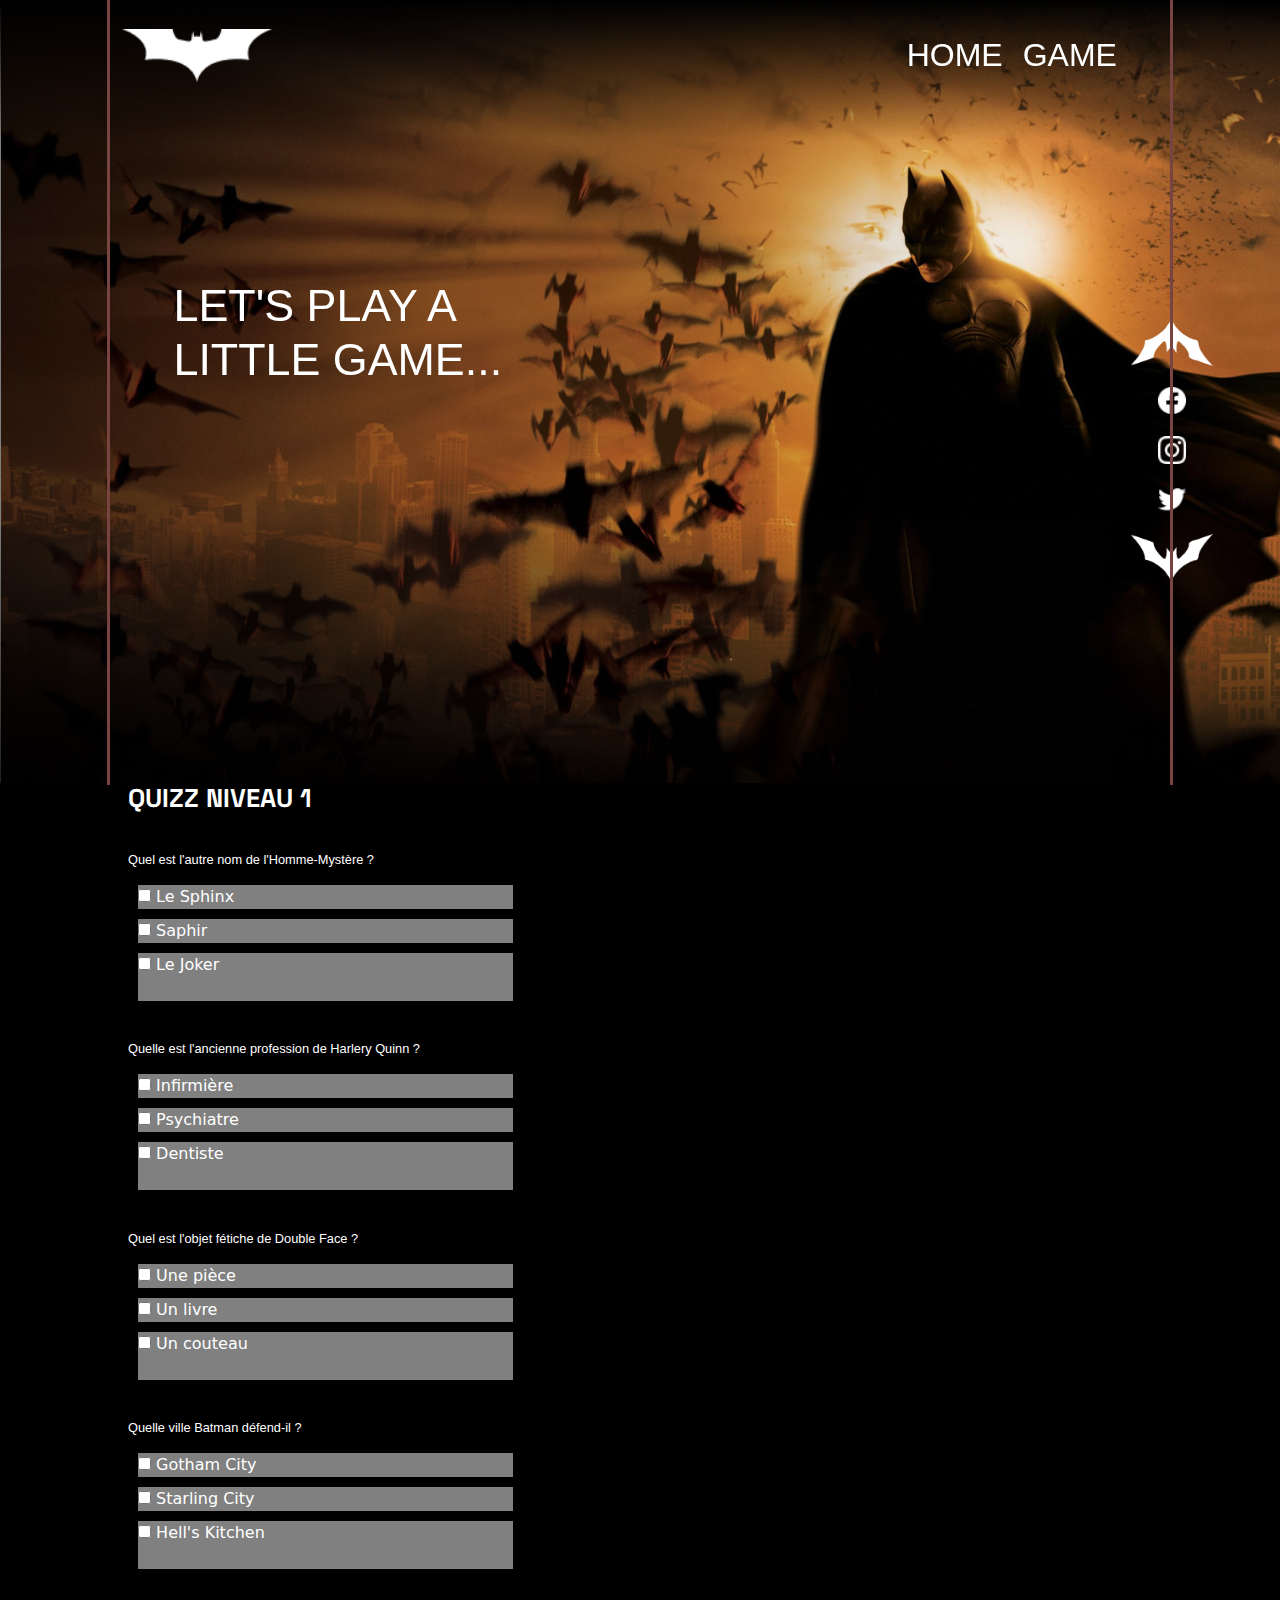
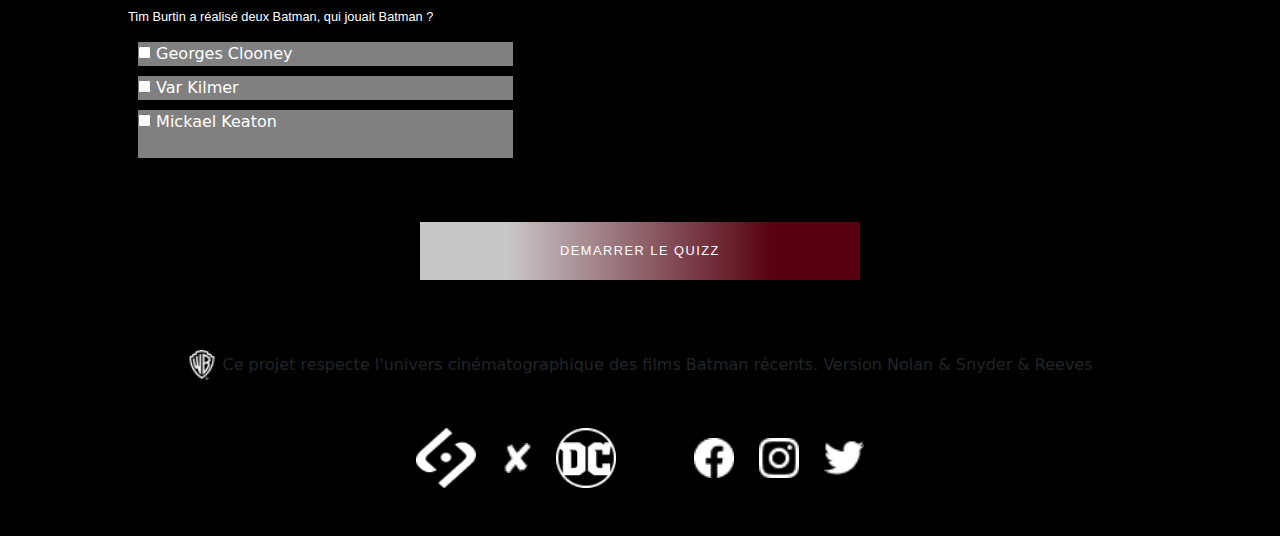
==== game.html @ c1c2f49c "quizz html" ====
<!DOCTYPE html>
<html lang="en">
<head>
    <meta charset="UTF-8">
    <meta http-equiv="X-UA-Compatible" content="IE=edge">
    <meta name="viewport" content="width=device-width, initial-scale=1.0">
    <title>BATMAN</title>
    <!-- Font h1 & Boutons -->
    <link rel="preconnect" href="https://fonts.googleapis.com">
    <link rel="preconnect" href="https://fonts.gstatic.com" crossorigin>
    <link href="https://fonts.googleapis.com/css2?family=Rajdhani:wght@500&display=swap" rel="stylesheet">
    <!-- Font h2 bold-->
    <link rel="preconnect" href="https://fonts.googleapis.com">
    <link rel="preconnect" href="https://fonts.gstatic.com" crossorigin>
    <link href="https://fonts.googleapis.com/css2?family=Space+Grotesk:wght@700&display=swap" rel="stylesheet">
    <!-- Font h2 regular-->
    <link rel="preconnect" href="https://fonts.googleapis.com">
    <link rel="preconnect" href="https://fonts.gstatic.com" crossorigin>
    <link href="https://fonts.googleapis.com/css2?family=Space+Grotesk&display=swap" rel="stylesheet">
    <!-- Links bootstrap & CSS-->
    <link rel="stylesheet" href="./assets/css/bootstrap.css">
    <link rel="stylesheet" href="./assets/css/style.css">
    <!--jquery-->
    <script src="https://code.jquery.com/jquery-3.6.0.min.js" integrity="sha256-/xUj+3OJU5yExlq6GSYGSHk7tPXikynS7ogEvDej/m4=" crossorigin="anonymous"></script>
</head>
 <body>
     <!-- mouse aside -->
     <div id="mouse" class="mouse row col-1 justify-content-center align-content-center">
        <img id= "bat" onscroll="scroll()" src="./assets/Logos/logo_bat_flèche.png">
        <img id= "icon" onscroll="scroll()" src="./assets/Logos/icon_facebook.png">
        <img id= "icon" onscroll="scroll()" src="./assets/Logos/icon_ig.png">
        <img id= "icon" onscroll="scroll()" src="./assets/Logos/icon_tw.png">
        <img id= "bat" onscroll="scroll()" src="./assets/Logos/logo_bat_flèche_2.png">
    </div>
    <main class="main-game"> 
        <nav class="navbar row justify-content-center align-content-center m-0 p-0">
            <div class="logo col-7 justify-content-center align-items-center py-5">
                <img src="./assets/Logos/logohome.png">
            </div>
            <div class="menu col-3 justify-content-center align-items-center py-3">
                <ul>
                    <li id="home" onclick="menu(this.id)">HOME</li>
                    <li id="game" onclick="menu(this.id)">GAME</li>
                </ul>
            </div>
        </nav>
        <div class="contain1 row justify-content-center align-content-center m-0 p-0">
            <!-- Première partie -->
            <div class="text-container1 row col-10 justify-content-center align-content-center">
               
                <h1>LET'S PLAY A<br> LITTLE GAME...</h1>
                
            </div>
            
        </div>       
    </main>
    <div class="contain2 justify-content-center align-content-center">
        <!-- QUIZZ -->
            <!-- QUIZZ N°1 -->
            <div class="text-container2-game col-10 justify-content-center align-content-center">
                <h2>QUIZZ NIVEAU 1</h2>
                <p>Quel est l'autre nom de l'Homme-Mystère ?</p>
                <form action="/action_page.php">
                    <div class="choix">
                        <input type="checkbox" id="choix1" name="choix1" value="Sphinx">
                        <label for="choix1"> Le Sphinx</label><br>
                    </div>
                    <div class="choix">
                        <input type="checkbox" id="choix2" name="choix2" value="Saphir">
                        <label for="choix2"> Saphir </label><br>
                    </div>
                    <div class="choix">
                        <input type="checkbox" id="choix2" name="choix2" value="Joker">
                        <label for="choix3"> Le Joker</label><br><br>
                    </div>
                  </form>

                <p>Quelle est l'ancienne profession de Harlery Quinn ?</p>
                <form action="/action_page.php">
                    <div class="choix">
                        <input type="checkbox" id="choix1" name="choix1" value="infirmière">
                        <label for="choix1"> Infirmière</label><br>
                    </div>
                    <div class="choix">
                        <input type="checkbox" id="choix2" name="choix2" value="Psychiatre">
                        <label for="choix2"> Psychiatre</label><br>
                    </div>
                    <div class="choix">
                        <input type="checkbox" id="choix2" name="choix2" value="Dentiste">
                        <label for="choix3"> Dentiste</label><br><br>
                    </div>
                  </form>

                  <p>Quel est l'objet fétiche de Double Face ?</p>
                  <form action="/action_page.php">
                      <div class="choix">
                          <input type="checkbox" id="choix1" name="choix1" value="pièce">
                          <label for="choix1"> Une pièce</label><br>
                      </div>
                      <div class="choix">
                          <input type="checkbox" id="choix2" name="choix2" value="livre">
                          <label for="choix2"> Un livre</label><br>
                      </div>
                      <div class="choix">
                          <input type="checkbox" id="choix2" name="choix2" value="couteau">
                          <label for="choix3"> Un couteau</label><br><br>
                      </div>
                    </form>

                    <p>Quelle ville Batman défend-il ?</p>
                  <form action="/action_page.php">
                      <div class="choix">
                          <input type="checkbox" id="choix1" name="choix1" value="Gotham City">
                          <label for="choix1"> Gotham City</label><br>
                      </div>
                      <div class="choix">
                          <input type="checkbox" id="choix2" name="choix2" value="Starling City">
                          <label for="choix2"> Starling City</label><br>
                      </div>
                      <div class="choix">
                          <input type="checkbox" id="choix3" name="choix2" value="Hell's Kitchen">
                          <label for="choix3"> Hell's Kitchen</label><br><br>
                      </div>
                    </form>

                    <p>Tim Burtin a réalisé deux Batman, qui jouait Batman ?</p>
                  <form action="/action_page.php">
                      <div class="choix">
                          <input type="checkbox" id="choix1" name="choix1" value="Georges Clooney">
                          <label for="choix1"> Georges Clooney</label><br>
                      </div>
                      <div class="choix">
                          <input type="checkbox" id="choix2" name="choix2" value="Var Kilmer">
                          <label for="choix2"> Var Kilmer</label><br>
                      </div>
                      <div class="choix">
                          <input type="checkbox" id="choix3" name="choix2" value="Mickael Keaton">
                          <label for="choix3"> Mickael Keaton</label><br><br>
                      </div>
                    </form>
            </div>
    </div>            

    <div class="contain7 row justify-content-center align-content-center m-0 pt-5 p-0">
        <div class="boutons" style="text-align: center;">
            <button id="btn-confirm">DEMARRER LE QUIZZ</button>               
        </div>
        <div class="text-footer" style="text-align:center; width:100%; margin-top: 5%;">
            <img src="./assets/Logos/icon_WB.png" width="30px" height="30px">  Ce projet respecte l'univers cinématographique des films Batman récents. Version Nolan & Snyder & Reeves
        </div>
        <div class="logos">
            <img src="./assets/Logos/logo_sayna_white.png" width="60px" height="60px">
            <img src="./assets/Logos/icon_x.png" width="30px" height="30px">
            <img src="./assets/Logos/icon_DC.png" width="60px" height="60px">
            <img src="./assets/Logos/icon_facebook.png" width="40px" height="40px" style="margin-left: 5%;">
            <img src="./assets/Logos/icon_ig.png" width="40px" height="40px">
            <img src="./assets/Logos/icon_tw.png" width="40px" height="40px">
        </div>
    </div>
     
    <!-- <form>
        <p>
            <input type="checkbox" name="newsletter" value="Hourly">
        
            <input type="checkbox" name="newsletter" value="Daily">
            <input type="checkbox" name="newsletter" value="Weekly">
        
            <input type="checkbox" name="newsletter" value="Monthly">
            <input type="checkbox" name="newsletter" value="Yearly">
        </p>
    </form>
    <div class="score">

    </div> -->

<script type="text/javascript" src="./assets/js/index.js"></script>
</body>
</html>
---- assets/css/style.css ----
h2 {
    font-family: 'Space Grotesk', sans-serif;
    font-weight: bold;
    font-size: 12px;
}
p {
    font-family: 'Space Grotesk', sans-serif;
    font-weight: regular;
    font-size: 12px;
}

main {
    background: url(../Illustrations/Home/Bathome1.png);
    background-size: cover;
    background-repeat: no-repeat;
    height: 87vh;
}

nav {
    padding: 10px;
    height: 90px;
    height: 110px;
}
.logo {
    border-left: 3px solid #774442;
}
.logo img {
    width: 150px;
    height: 53px;
}
.menu {
    border-right: 3px solid #774442;
}
.menu ul {
    display: flex;
    list-style: none;
    padding: 0;
    margin: 0;
    justify-content: center;
}

.menu ul > li {
    color: #fff;
    z-index: 1;
    font-size: 2.5vw;
    margin: 10px;
    font-family: 'Lucida Sans', 'Lucida Sans Regular', 'Lucida Grande', 'Lucida Sans Unicode', Geneva, Verdana, sans-serif;
    text-decoration-line: none;
}
.menu ul > li:hover {
    opacity: 0.8;
    cursor: pointer;
}

.left-line {
    border-left : 4px solid #eee;
}

.contain1 {
    position: relative;
    height: 100vh;
}
.text-container1 {
    border-top : 4px solid #995e5c;
    border-left: 3px solid #774442;
    border-right: 3px solid #774442;
    height: 100vh;
    text-align: center;
    color: #fff;
}
.text-container1 p {
    font-size: 1.5vw;
    font-weight: 300;
}
.text-container1 h2 {
    font-size: 2vw;
    font-family: 'Space Grotesk', sans-serif;
    font-weight: regular;
}
.mouse {
    max-width: 10vw;
    min-width: 6vw;
    height: 100vh;
    text-align: center;
    color: #fff;
    position: fixed;
    margin-left: 87.4%;
}
#bat {
    margin: 10px;
}
#icon {
    margin: 11px;
    max-width: 4vw;
    min-width: 3.5vw;
}
#bat:hover, #icon:hover {
    filter: invert(26%) sepia(89%) saturate(1583%) hue-rotate(95deg) brightness(96%) contrast(106%);
}

#btn-heros, #btn-adversaires {
    padding: 19px;
    margin: 6px;
    width: auto;
    border: none;
    background: #d3c3c347;
    color: #fff;
    font-family: 'Radjahni', sans-serif;
    font-weight: 'medium';
    font-size: 1vw;
    letter-spacing: 1.5px;
}
#btn-heros:hover, #btn-adversaires:hover{
    background-image: linear-gradient(to left, #890008, #b4475f, #ca87a8, #eddebf); 
} 

.score {
    background-color: #995e5c;
    width: 150px;
    height: 150px;
    position: absolute;
    margin: 50%;
}

#text-1 {
    font-family: 'Space Grotesk', sans-serif;
    font-weight: regular;
    font-size: 1.5vw;
}
.fleche-down {
    background-color: transparent;
    width: 100%;
    height: 150px;
}
#img-down {
   padding: 30px;
}

/* Deuxième partie */
.contain2{
    background-color: black;
    height: auto;
}
.text-container2 {
    border-left: 3px solid #774442;
    border-right: 3px solid #774442;
    background-color: black;
    text-align: left;
    color: #fff;
    height: auto;
}
.img-container2{
    width : 100%;
}
.text-container2 h2 {
    font-family: 'Space Grotesk', sans-serif;
    font-weight: bold;
    font-size: 2.5vw;
    width: 95%;
    letter-spacing: 3px;
}
.text-container2 p {
    font-family: 'Space Grotesk', sans-serif;
    font-weight: regular;
    font-size: 1.5vw;
    width: 95%;
    text-align: justify;
}
#card1, #card2, #card3 {
    width: 80%;
    height: auto;
    transition: 0.5s;
}
figure {
    position: relative;
    width: 100%;
    height: auto;
    text-align: center;
    padding-top: 5%;
}
.text-img-contain1, .text-img-contain2, .text-img-contain3 {
    position: absolute;
    width: 93%;
    top: 75%;
    height: auto;
    background: black;
    opacity: 0.8;
    border-bottom: 3px solid skyblue;
    color: white;
    display: none;
    padding-left : 5%;
}
/* slide */
.container-slide {
    height: auto;
    background: black;
}
.img-slide, .slide-cont {
    display: none;
}
.img-slide img {
    vertical-align: middle;
}
  .active {
    background-color: #717171;
  }
  
  /* Fading animation */
  .img-slide {
    animation-name: fade;
    animation-duration: 1.5s;
  }
  
  @keyframes img-slide {
    from {opacity: .4} 
    to {opacity: 1}
  }


  /* MULTIMEDIA */
.slide-cont2 {
    display: flex;
    background-image: linear-gradient(to right, #979fa4, #7e8991, #65747e, #4d606c, #364c5a);
    border-radius: 16px;
    padding-left: 0;
    width: 63%;
    height: auto;
    margin: 9%;
    box-shadow: #ffecb3 1.3px 1.7px 1px;
}
/* BANDE ANNONCE */
.contain4 {
    width: 80%;
}
.contain4 img {
    position: absolute;
    width: 145px;
    height: 120px;
    margin: auto;
}

/* PRENONS CONTACT */
.contain6 {
    background-image: linear-gradient(to right bottom, #c8c6c7, #b4aeb3, #9f97a2, #878191, #6d6d82, #5f6279, #515771, #424d68, #3f4864, #3c425f, #393d5b, #363856);
    justify-content: center;
    align-items: center;
}
.text-container6 {
    border-left: 3px solid #774442;
    border-right: 3px solid #774442;
    text-align: left;
    color: #fff;
}
.text-container6 h2 {
    font-family: 'Space Grotesk', sans-serif;
    font-weight: bold;
    font-size: 2.5vw;
    width: 95%;
    letter-spacing: 3px;
    text-align: center;
}
.text-container6 p {
    font-family: 'Space Grotesk', sans-serif;
    font-weight: regular;
    font-size: 1.5vw;
    width: 95%;
    text-align: justify;
}
/* FORMULAIRE */
.form-contain {
    width: 80%;
    margin: 5% auto;
}
.form-contain label {
    font-family: 'Space Grotesk', sans-serif;
    font-weight: regular;
    font-size: 2vw;
}

#text-form {
    height: 40px;
    margin: 20px auto;
    background: transparent;
    border-bottom: 2px solid lightgrey;
    color: lightgrey;
    font-size: 1.5vw;
    letter-spacing: 1px;
    width: 100%;
    border-top: none;
    border-right: none;
}
.form-contain p {
    color: lightgrey;
    padding-top: 3%;
}
#btn-confirm {
    padding: 19px;
    margin: 6px;
    width: 35%;
    border: none;
    /* background-image: linear-gradient(to right, #c8c6c7, #b9a7af, #ab8996, #9c6c7b, #8d4e60, #843e50, #7a2e40, #701c30, #6a1528, #640f20, #5e0718, #580110); */
    background: rgb(88,1,16);
    background: linear-gradient(90deg,  rgba(200,198,199,1) 20%, rgba(88,1,16,1) 80%);
    font-family: 'Radjahni', sans-serif;
    font-weight: 'medium';
    font-size: 1vw;
    letter-spacing: 1.5px;
    color: white;
}
#btn-confirm:hover {
    /* background-image: linear-gradient(to left, #890008, #b4475f, #ca87a8, #eddebf);  */
    background: rgb(88,1,16);
    background: linear-gradient(90deg,  rgba(200,198,199,1) 0%, rgba(88,1,16,1) 100%);
} 

/* Footer */
.contain7 {
    background-color: black;
    justify-content: center;
    align-items: center;
}
.text-container7 {
    border-left: 3px solid #774442;
    border-right: 3px solid #774442;
    text-align: left;
    color: #fff;
    height: auto;
}
.text-container7 h2 {
    font-family: 'Radjahni', sans-serif;
    font-size: 1vw;
    width: 95%;
    text-align: center;
    line-height: 2vw;
}
.text-container7 p {
    font-family: 'Space Grotesk', sans-serif;
    font-weight: regular;
    font-size: 1vw;
    width: 95%;
    text-align: justify;
    padding-top: 5%;
}
.slide-cont-img {
    height: 300px;
}

.dot {
    cursor: pointer;
    height: 15px;
    width: 15px;
    margin: 0 2px;
    background-color: #bbb;
    border-radius: 50%;
    display: inline-block;
    transition: background-color 0.6s ease;
  }
  
  .active, .dot:hover {
    background-color: #717171;
  }
.logos {
    margin: 3%;
    text-align: center;
}
.logos img{
    margin : 10px;
}

/* GAME */
.main-game {
    background: url(../Illustrations/Game/Batgame1.png);
}
.main-game h1 {
    font-size: 3.5vw; 
    font-family: 'Radjahni', sans-serif;
    font-weight: medium;
    text-align: left;
    padding-left: 5%;
}
.main-game .contain1 {
    height: 50vh;
}
.main-game .contain2 {
    margin-top: -16%;
}
.text-container2-game {
    background-color: black;
    text-align: left;
    color: #fff;
    height: auto;
    padding-left: 10%;
}
.text-container2-game h2 {
    font-family: 'Space Grotesk', sans-serif;
    font-size: 2vw;
}
.text-container2-game p {
    font-family: 'Radjahni', sans-serif;
    font-size: 1vw;
    padding-top: 3%;
}
.choix {
    background-color: grey;
    width: 40%;
    margin: 10px;
    align-items: center;
    align-content: center;
    justify-content: center;
    justify-items: center;
}
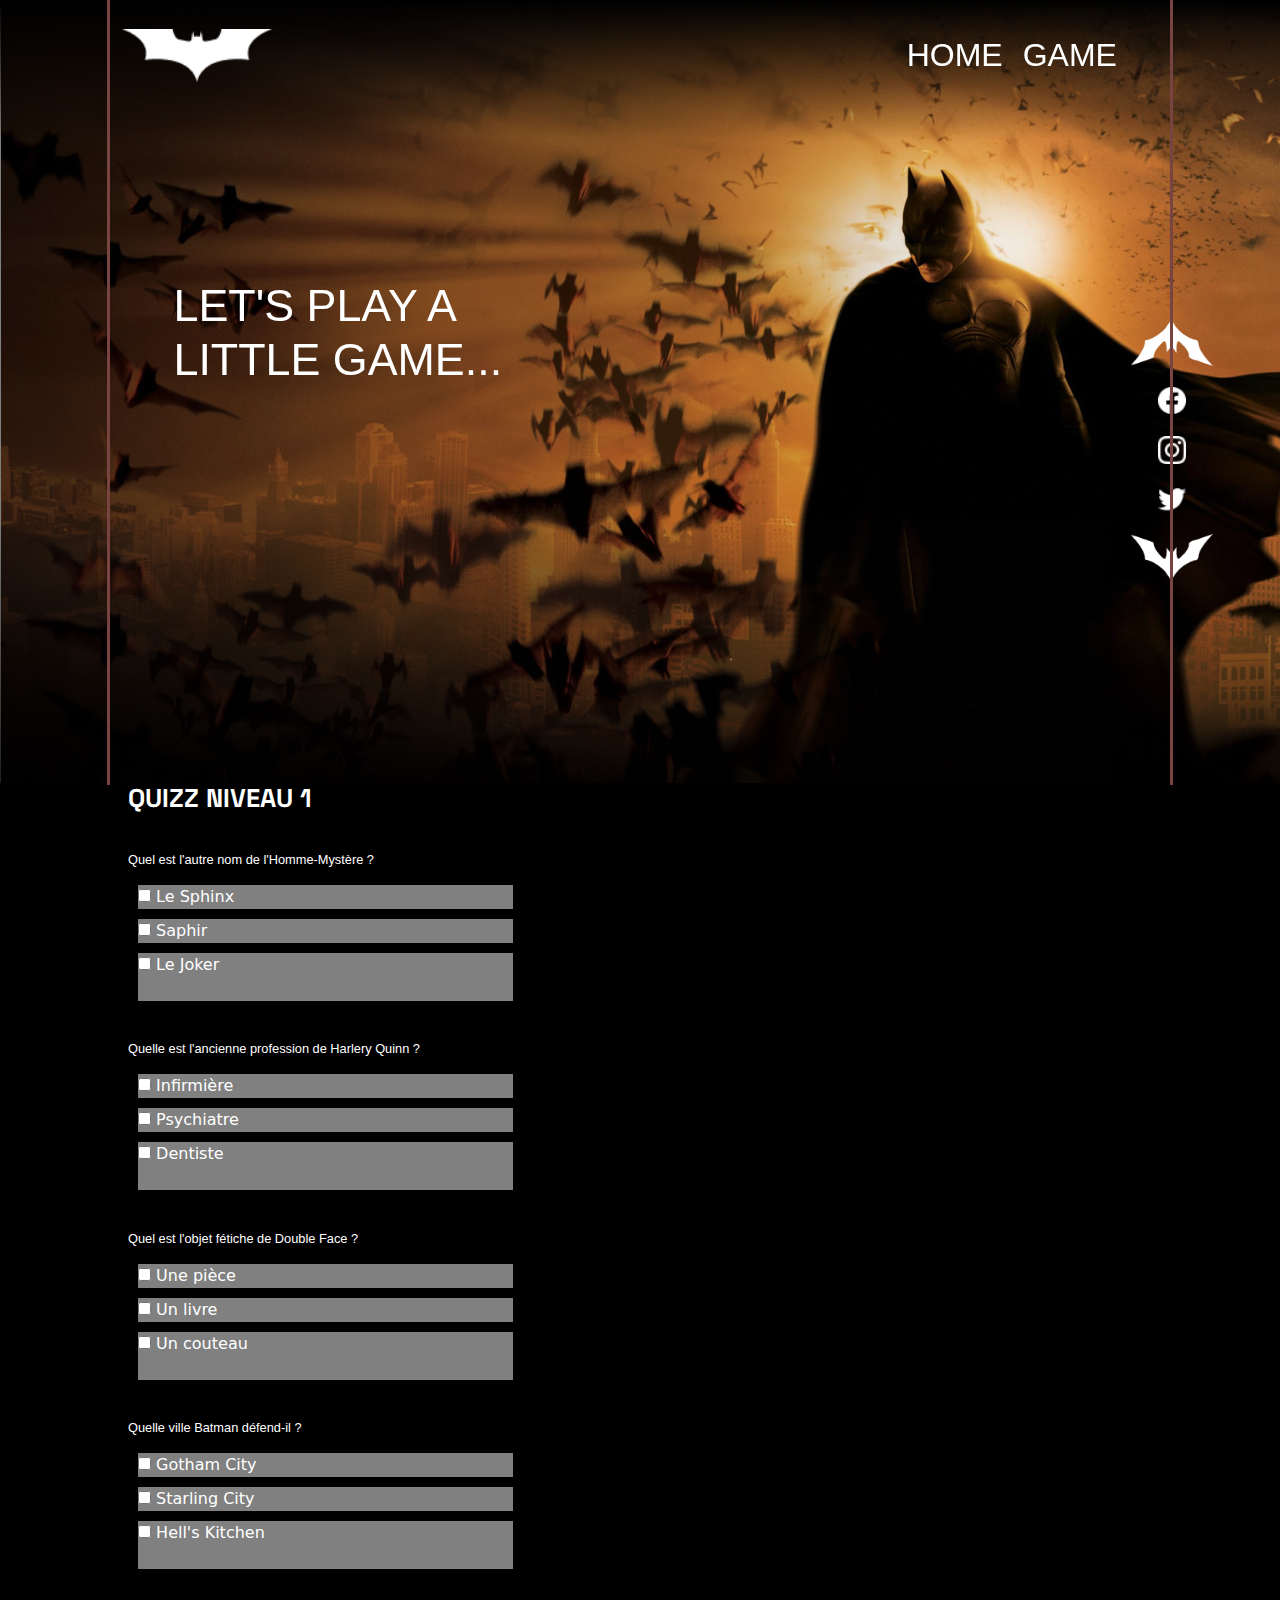
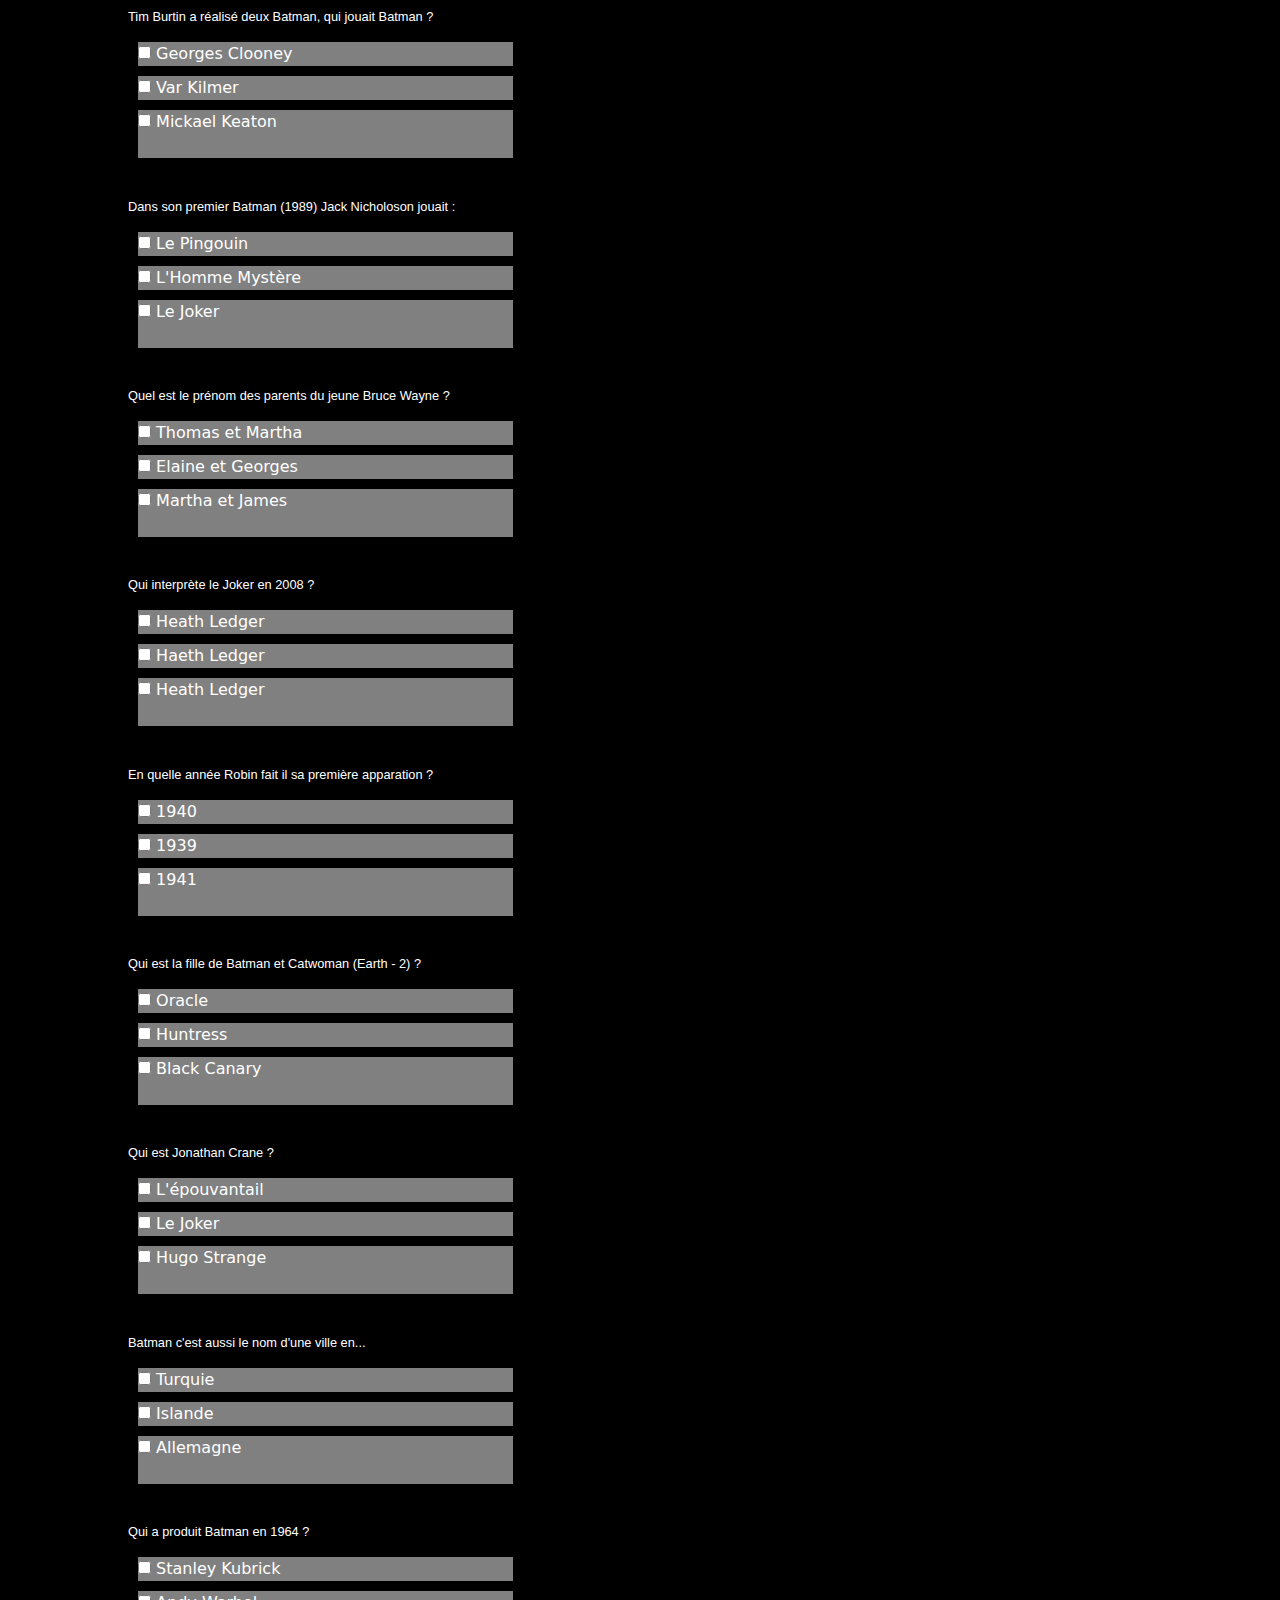
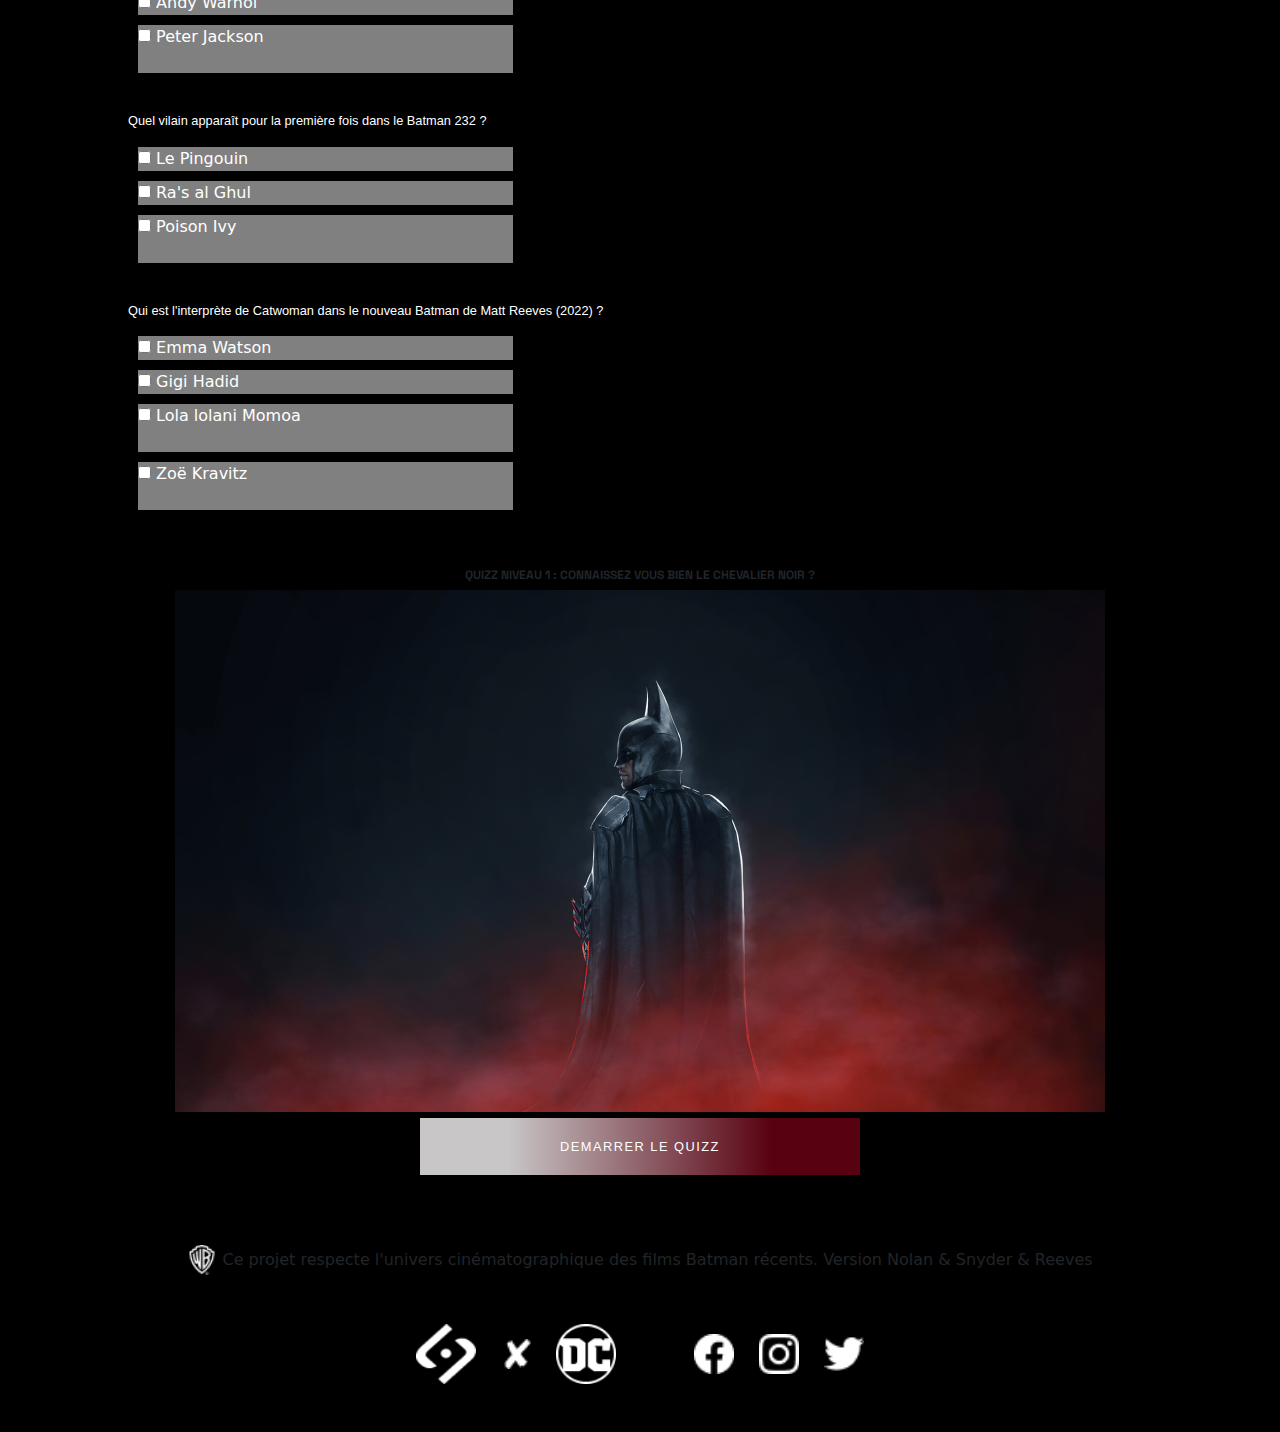
==== commit 4008b231: "quizz modif" ====
--- a/game.html
+++ b/game.html
@@ -73,12 +73,12 @@
                         <input type="checkbox" id="choix2" name="choix2" value="Joker">
                         <label for="choix3"> Le Joker</label><br><br>
                     </div>
-                  </form>
+                </form>
 
                 <p>Quelle est l'ancienne profession de Harlery Quinn ?</p>
                 <form action="/action_page.php">
                     <div class="choix">
-                        <input type="checkbox" id="choix1" name="choix1" value="infirmière">
+                        <input type="checkbox" id="choix1" name="choix1" value="Infirmière">
                         <label for="choix1"> Infirmière</label><br>
                     </div>
                     <div class="choix">
@@ -89,26 +89,26 @@
                         <input type="checkbox" id="choix2" name="choix2" value="Dentiste">
                         <label for="choix3"> Dentiste</label><br><br>
                     </div>
-                  </form>
-
-                  <p>Quel est l'objet fétiche de Double Face ?</p>
-                  <form action="/action_page.php">
-                      <div class="choix">
-                          <input type="checkbox" id="choix1" name="choix1" value="pièce">
+                </form>
+
+                <p>Quel est l'objet fétiche de Double Face ?</p>
+                <form action="/action_page.php">
+                      <div class="choix">
+                          <input type="checkbox" id="choix1" name="choix1" value="Une pièce">
                           <label for="choix1"> Une pièce</label><br>
                       </div>
                       <div class="choix">
-                          <input type="checkbox" id="choix2" name="choix2" value="livre">
+                          <input type="checkbox" id="choix2" name="choix2" value="Un livre">
                           <label for="choix2"> Un livre</label><br>
                       </div>
                       <div class="choix">
-                          <input type="checkbox" id="choix2" name="choix2" value="couteau">
+                          <input type="checkbox" id="choix2" name="choix2" value="Un couteau">
                           <label for="choix3"> Un couteau</label><br><br>
                       </div>
-                    </form>
-
-                    <p>Quelle ville Batman défend-il ?</p>
-                  <form action="/action_page.php">
+                </form>
+
+                <p>Quelle ville Batman défend-il ?</p>
+                <form action="/action_page.php">
                       <div class="choix">
                           <input type="checkbox" id="choix1" name="choix1" value="Gotham City">
                           <label for="choix1"> Gotham City</label><br>
@@ -121,10 +121,10 @@
                           <input type="checkbox" id="choix3" name="choix2" value="Hell's Kitchen">
                           <label for="choix3"> Hell's Kitchen</label><br><br>
                       </div>
-                    </form>
-
-                    <p>Tim Burtin a réalisé deux Batman, qui jouait Batman ?</p>
-                  <form action="/action_page.php">
+                </form>
+
+                <p>Tim Burtin a réalisé deux Batman, qui jouait Batman ?</p>
+                <form action="/action_page.php">
                       <div class="choix">
                           <input type="checkbox" id="choix1" name="choix1" value="Georges Clooney">
                           <label for="choix1"> Georges Clooney</label><br>
@@ -137,12 +137,179 @@
                           <input type="checkbox" id="choix3" name="choix2" value="Mickael Keaton">
                           <label for="choix3"> Mickael Keaton</label><br><br>
                       </div>
-                    </form>
-            </div>
+                </form>
+
+                <p>Dans son premier Batman (1989) Jack Nicholoson jouait :</p>
+                <form action="/action_page.php">
+                      <div class="choix">
+                          <input type="checkbox" id="choix1" name="choix1" value="Le Pingouin">
+                          <label for="choix1"> Le Pingouin</label><br>
+                      </div>
+                      <div class="choix">
+                          <input type="checkbox" id="choix2" name="choix2" value="L'Homme Mystère">
+                          <label for="choix2"> L'Homme Mystère</label><br>
+                      </div>
+                      <div class="choix">
+                          <input type="checkbox" id="choix3" name="choix2" value="Le Joker">
+                          <label for="choix3"> Le Joker</label><br><br>
+                      </div>
+                </form>
+
+                <p>Quel est le prénom des parents du jeune Bruce Wayne ?</p>
+                <form action="/action_page.php">
+                      <div class="choix">
+                          <input type="checkbox" id="choix1" name="choix1" value="Thomas et Martha">
+                          <label for="choix1"> Thomas et Martha</label><br>
+                      </div>
+                      <div class="choix">
+                          <input type="checkbox" id="choix2" name="choix2" value="Elaine et Georges">
+                          <label for="choix2"> Elaine et Georges</label><br>
+                      </div>
+                      <div class="choix">
+                          <input type="checkbox" id="choix3" name="choix2" value="Martha et James">
+                          <label for="choix3"> Martha et James</label><br><br>
+                      </div>
+                </form>
+
+                <p>Qui interprète le Joker en 2008 ?</p>
+                <form action="/action_page.php">
+                      <div class="choix">
+                          <input type="checkbox" id="choix1" name="choix1" value="Heath Ledger">
+                          <label for="choix1"> Heath Ledger</label><br>
+                      </div>
+                      <div class="choix">
+                          <input type="checkbox" id="choix2" name="choix2" value="Haeth Ledger">
+                          <label for="choix2"> Haeth Ledger</label><br>
+                      </div>
+                      <div class="choix">
+                          <input type="checkbox" id="choix3" name="choix2" value="Heath Ledger">
+                          <label for="choix3"> Heath Ledger</label><br><br>
+                      </div>
+                </form>
+
+                <p>En quelle année Robin fait il sa première apparation ?</p>
+                <form action="/action_page.php">
+                      <div class="choix">
+                          <input type="checkbox" id="choix1" name="choix1" value="1940">
+                          <label for="choix1"> 1940</label><br>
+                      </div>
+                      <div class="choix">
+                          <input type="checkbox" id="choix2" name="choix2" value="1939">
+                          <label for="choix2"> 1939</label><br>
+                      </div>
+                      <div class="choix">
+                          <input type="checkbox" id="choix3" name="choix2" value="1941">
+                          <label for="choix3"> 1941</label><br><br>
+                      </div>
+                </form>
+
+                <p>Qui est la fille de Batman et Catwoman (Earth - 2) ?</p>
+                <form action="/action_page.php">
+                      <div class="choix">
+                          <input type="checkbox" id="choix1" name="choix1" value="Oracle">
+                          <label for="choix1"> Oracle</label><br>
+                      </div>
+                      <div class="choix">
+                          <input type="checkbox" id="choix2" name="choix2" value="Huntress">
+                          <label for="choix2"> Huntress</label><br>
+                      </div>
+                      <div class="choix">
+                          <input type="checkbox" id="choix3" name="choix2" value="Black Canary">
+                          <label for="choix3"> Black Canary</label><br><br>
+                      </div>
+                </form>
+
+                <p>Qui est Jonathan Crane ?</p>
+                <form action="/action_page.php">
+                      <div class="choix">
+                          <input type="checkbox" id="choix1" name="choix1" value="L'épouvantail">
+                          <label for="choix1"> L'épouvantail</label><br>
+                      </div>
+                      <div class="choix">
+                          <input type="checkbox" id="choix2" name="choix2" value="Le Joker">
+                          <label for="choix2"> Le Joker</label><br>
+                      </div>
+                      <div class="choix">
+                          <input type="checkbox" id="choix3" name="choix2" value="Hugo Strange">
+                          <label for="choix3"> Hugo Strange</label><br><br>
+                      </div>
+                </form>
+
+                <p>Batman c'est aussi le nom d'une ville en...</p>
+                <form action="/action_page.php">
+                      <div class="choix">
+                          <input type="checkbox" id="choix1" name="choix1" value="Turquie">
+                          <label for="choix1"> Turquie</label><br>
+                      </div>
+                      <div class="choix">
+                          <input type="checkbox" id="choix2" name="choix2" value="Islande">
+                          <label for="choix2"> Islande</label><br>
+                      </div>
+                      <div class="choix">
+                          <input type="checkbox" id="choix3" name="choix2" value="Allemagne">
+                          <label for="choix3"> Allemagne</label><br><br>
+                      </div>
+                </form>
+
+                <p>Qui a produit Batman en 1964 ?</p>
+                <form action="/action_page.php">
+                      <div class="choix">
+                          <input type="checkbox" id="choix1" name="choix1" value="Stanley Kubrick">
+                          <label for="choix1"> Stanley Kubrick</label><br>
+                      </div>
+                      <div class="choix">
+                          <input type="checkbox" id="choix2" name="choix2" value="Andy Warhol">
+                          <label for="choix2"> Andy Warhol</label><br>
+                      </div>
+                      <div class="choix">
+                          <input type="checkbox" id="choix3" name="choix2" value="Peter Jackson">
+                          <label for="choix3"> Peter Jackson</label><br><br>
+                      </div>
+                </form>
+
+                <p>Quel vilain apparaît pour la première fois dans le Batman 232 ?</p>
+                <form action="/action_page.php">
+                      <div class="choix">
+                          <input type="checkbox" id="choix1" name="choix1" value="Le Pingouin">
+                          <label for="choix1"> Le Pingouin</label><br>
+                      </div>
+                      <div class="choix">
+                          <input type="checkbox" id="choix2" name="choix2" value="Ra's al Ghul">
+                          <label for="choix2"> Ra's al Ghul</label><br>
+                      </div>
+                      <div class="choix">
+                          <input type="checkbox" id="choix3" name="choix2" value="Poison Ivy">
+                          <label for="choix3"> Poison Ivy</label><br><br>
+                      </div>
+                </form>
+
+                <p>Qui est l'interprète de Catwoman dans le nouveau Batman de Matt Reeves (2022) ?</p>
+                <form action="/action_page.php">
+                      <div class="choix">
+                          <input type="checkbox" id="choix1" name="choix1" value="Emma Watson">
+                          <label for="choix1"> Emma Watson</label><br>
+                      </div>
+                      <div class="choix">
+                          <input type="checkbox" id="choix2" name="choix2" value="Gigi Hadid">
+                          <label for="choix2"> Gigi Hadid</label><br>
+                      </div>
+                      <div class="choix">
+                          <input type="checkbox" id="choix3" name="choix3" value="Lola lolani Momoa">
+                          <label for="choix3"> Lola lolani Momoa</label><br><br>
+                      </div>
+                      <div class="choix">
+                        <input type="checkbox" id="choix4" name="choix4" value="Zoë Kravitz">
+                        <label for="choix4"> Zoë Kravitz</label><br><br>
+                    </div>
+                </form>
+
+                
     </div>            
 
     <div class="contain7 row justify-content-center align-content-center m-0 pt-5 p-0">
         <div class="boutons" style="text-align: center;">
+            <h2>QUIZZ NIVEAU 1 : CONNAISSEZ VOUS BIEN LE CHEVALIER NOIR ?</h2>
+            <img src="./assets/Illustrations/Game/Batgame2.png">
             <button id="btn-confirm">DEMARRER LE QUIZZ</button>               
         </div>
         <div class="text-footer" style="text-align:center; width:100%; margin-top: 5%;">
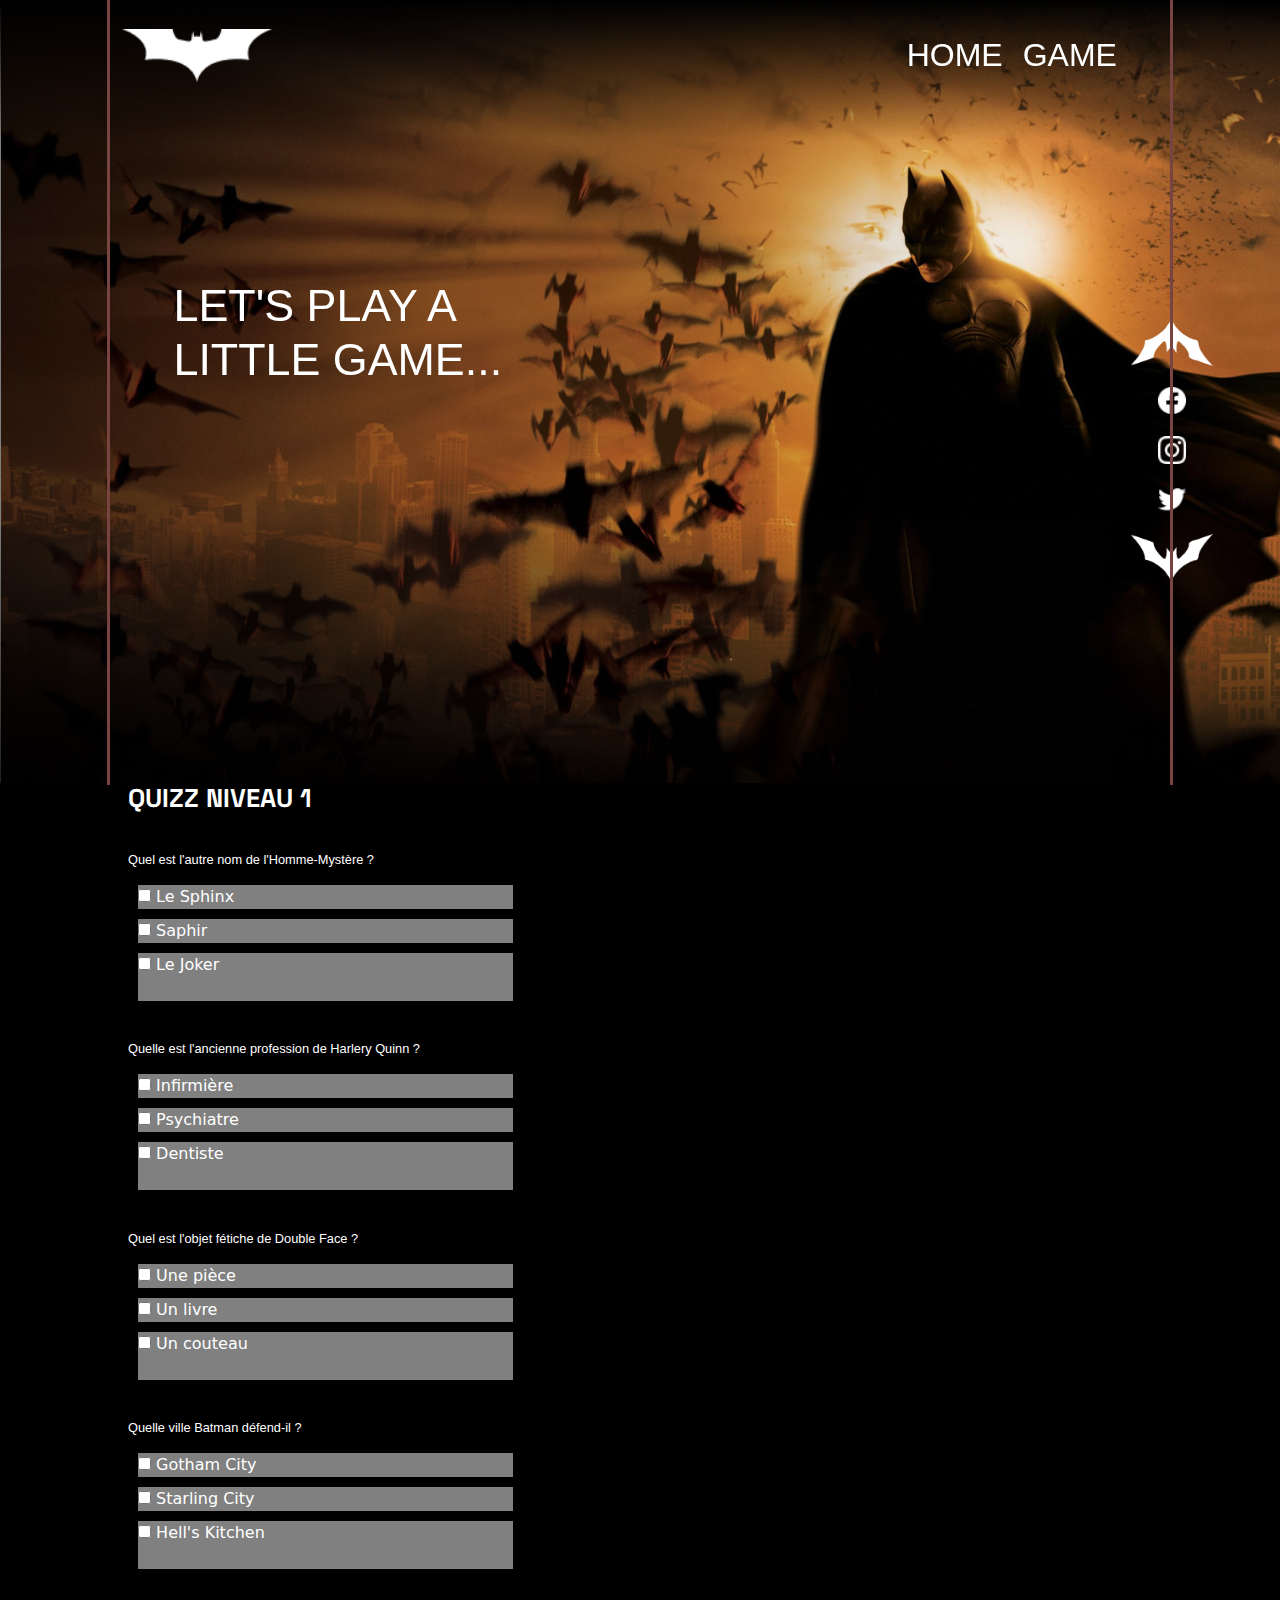
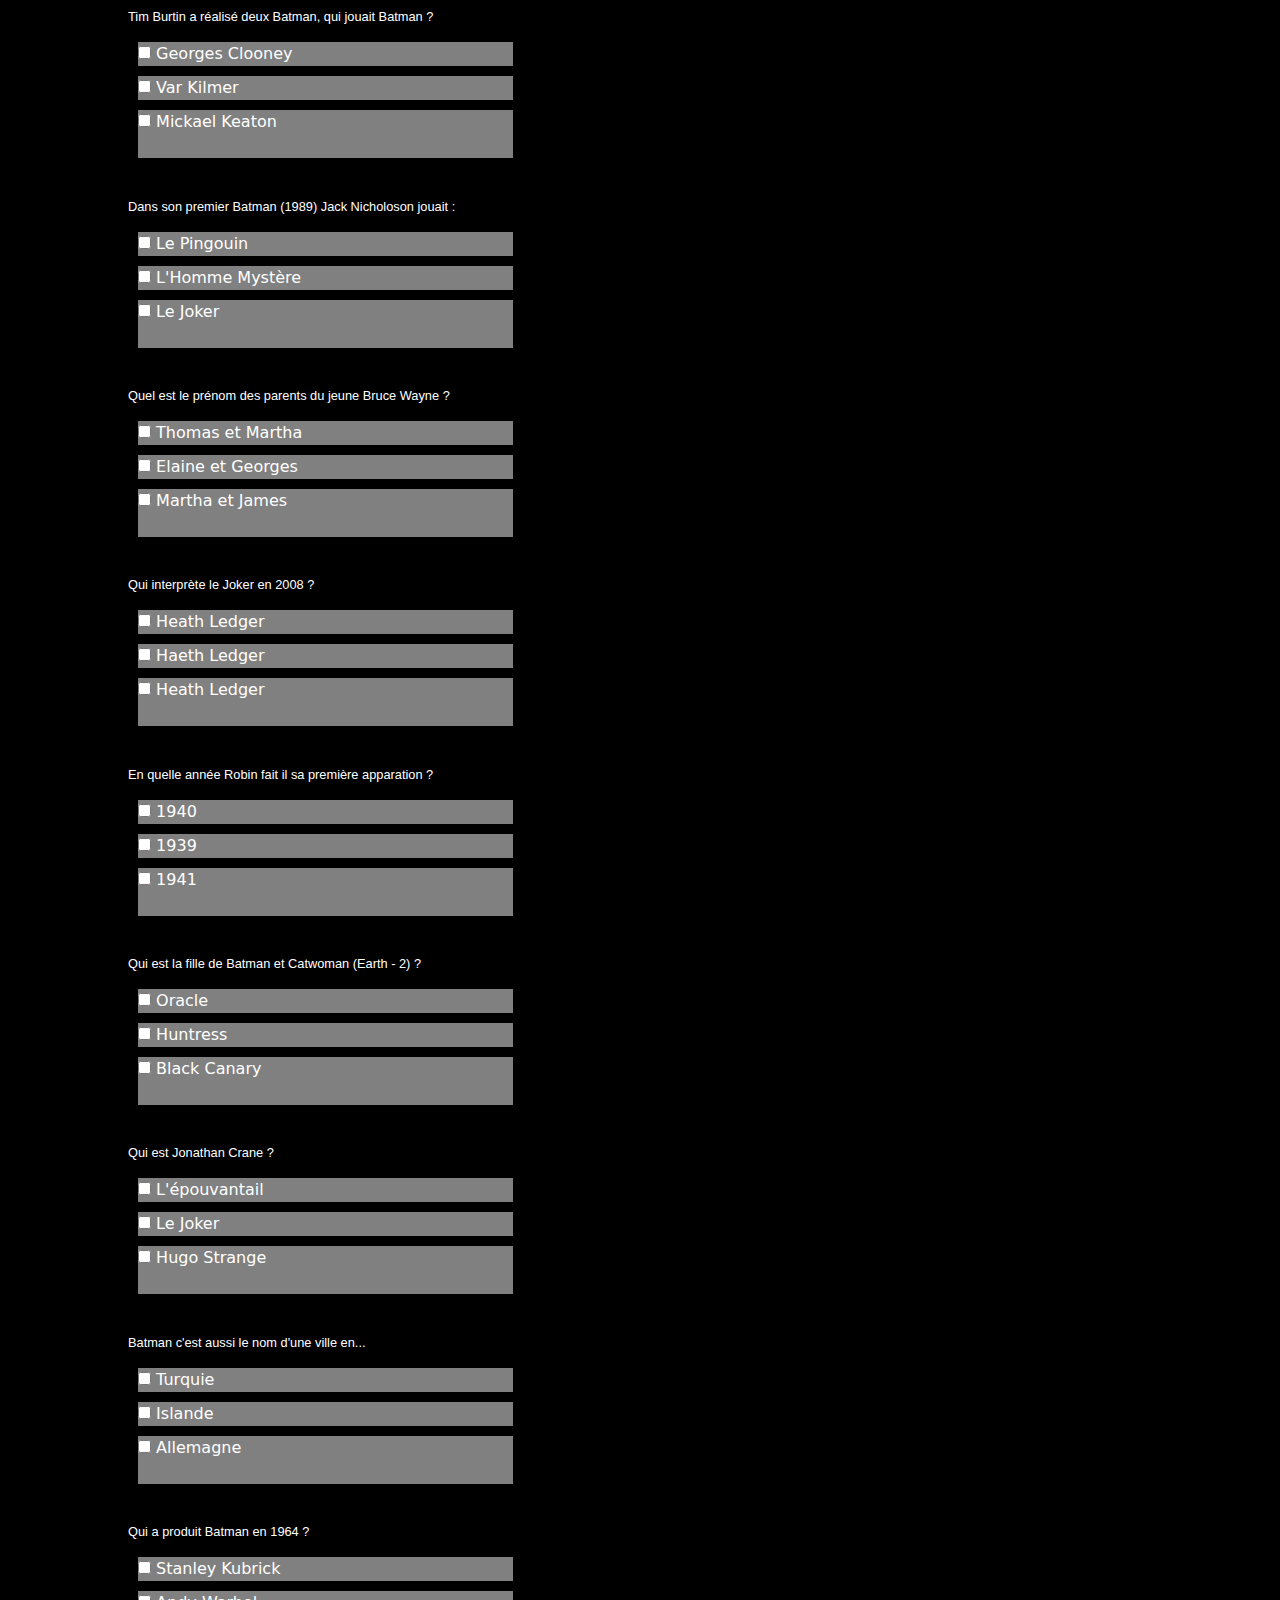
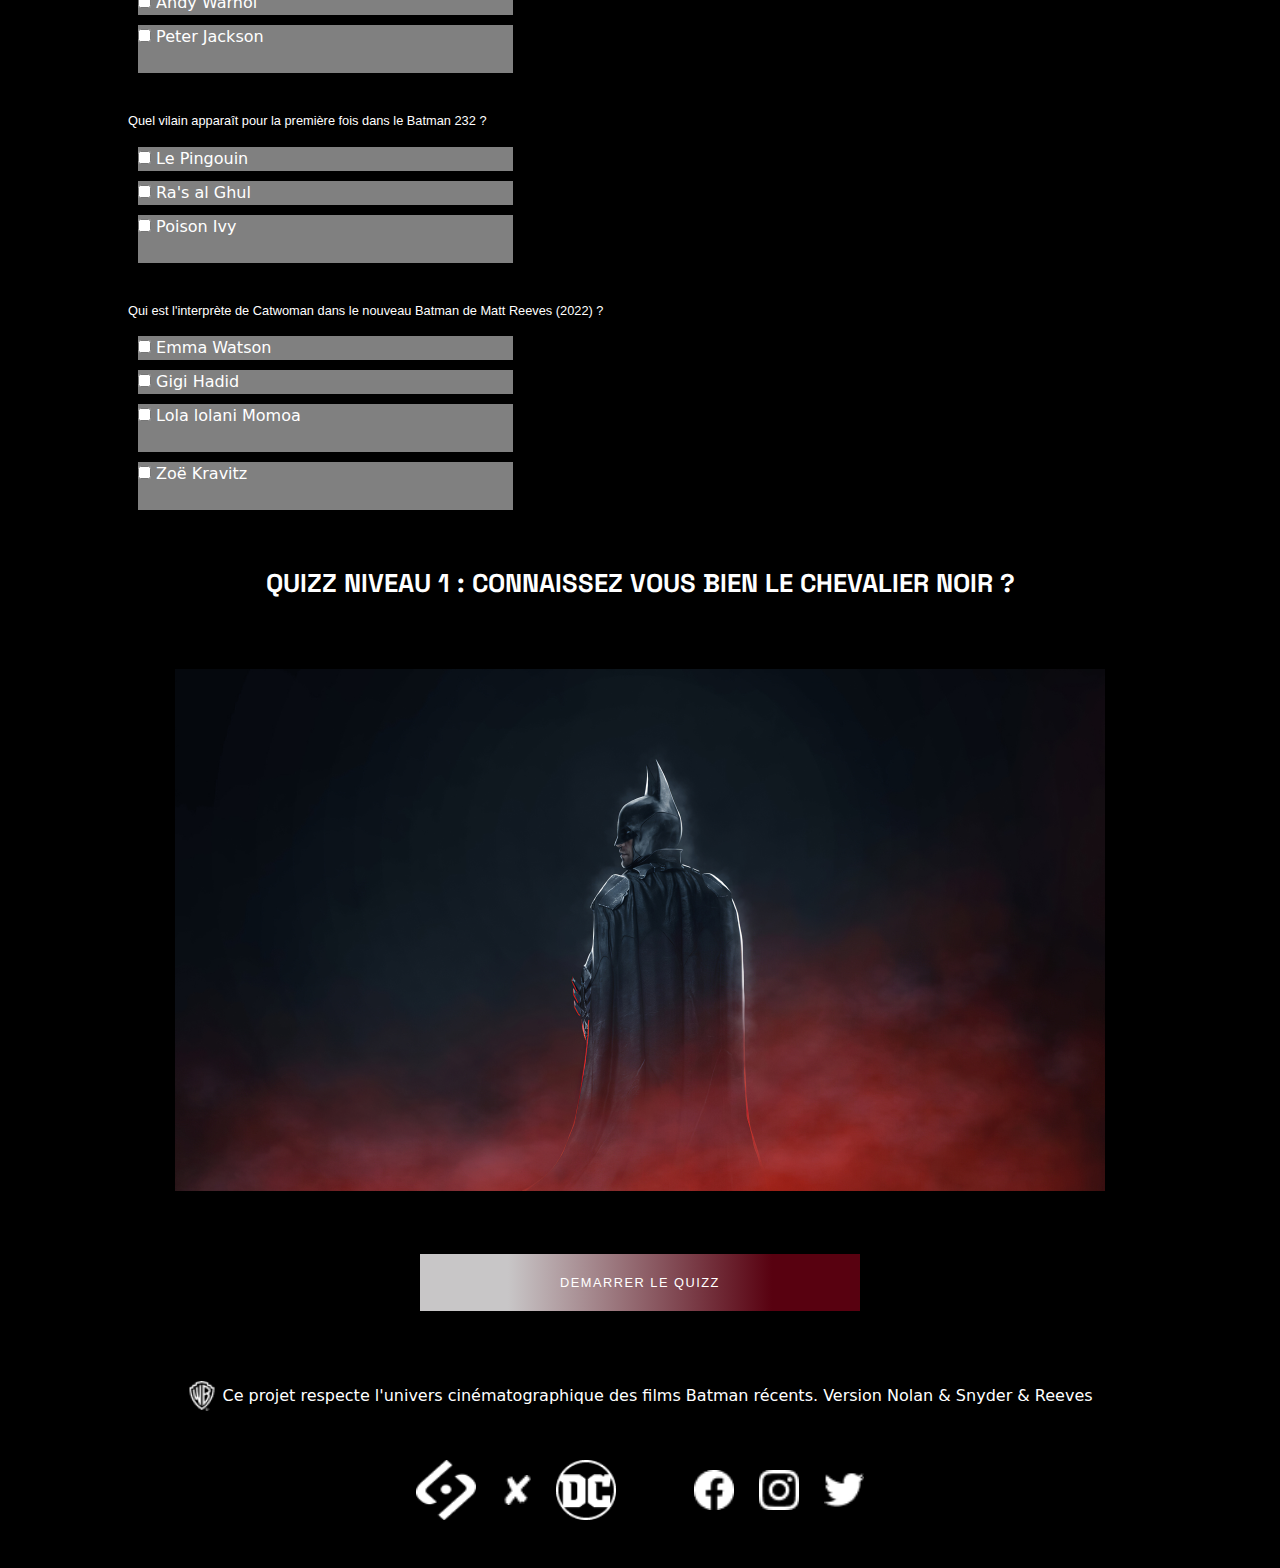
==== commit a3d9b435: "game html" ====
--- a/game.html
+++ b/game.html
@@ -39,8 +39,8 @@
             </div>
             <div class="menu col-3 justify-content-center align-items-center py-3">
                 <ul>
-                    <li id="home" onclick="menu(this.id)">HOME</li>
-                    <li id="game" onclick="menu(this.id)">GAME</li>
+                    <li id="home" onclick="menu(this.id)"><a href="index.html">HOME</a></li>
+                    <li id="game" onclick="menu(this.id)"><a href="game.html">GAME</a></li>
                 </ul>
             </div>
         </nav>
@@ -307,12 +307,12 @@
     </div>            
 
     <div class="contain7 row justify-content-center align-content-center m-0 pt-5 p-0">
-        <div class="boutons" style="text-align: center;">
+        <div class="boutons-game" style="text-align: center; display: block;">
             <h2>QUIZZ NIVEAU 1 : CONNAISSEZ VOUS BIEN LE CHEVALIER NOIR ?</h2>
-            <img src="./assets/Illustrations/Game/Batgame2.png">
-            <button id="btn-confirm">DEMARRER LE QUIZZ</button>               
+            <img src="./assets/Illustrations/Game/Batgame2.png"><br>
+            <button id="btn-confirm" style="margin-top: 5%;">DEMARRER LE QUIZZ</button>               
         </div>
-        <div class="text-footer" style="text-align:center; width:100%; margin-top: 5%;">
+        <div class="text-footer" style="text-align:center; width:100%; margin-top: 5%; color: white;">
             <img src="./assets/Logos/icon_WB.png" width="30px" height="30px">  Ce projet respecte l'univers cinématographique des films Batman récents. Version Nolan & Snyder & Reeves
         </div>
         <div class="logos">
--- a/assets/css/style.css
+++ b/assets/css/style.css
@@ -53,6 +53,10 @@
     cursor: pointer;
 }
 
+.menu ul li a {
+    text-decoration: none; 
+    color: white;
+}
 .left-line {
     border-left : 4px solid #eee;
 }
@@ -409,4 +413,11 @@
     align-content: center;
     justify-content: center;
     justify-items: center;
+}
+
+.boutons-game h2 {
+    color: white;
+    font-family: 'Space Grotesk', sans-serif;
+    font-size: 2vw;
+    padding-bottom: 5%;
 }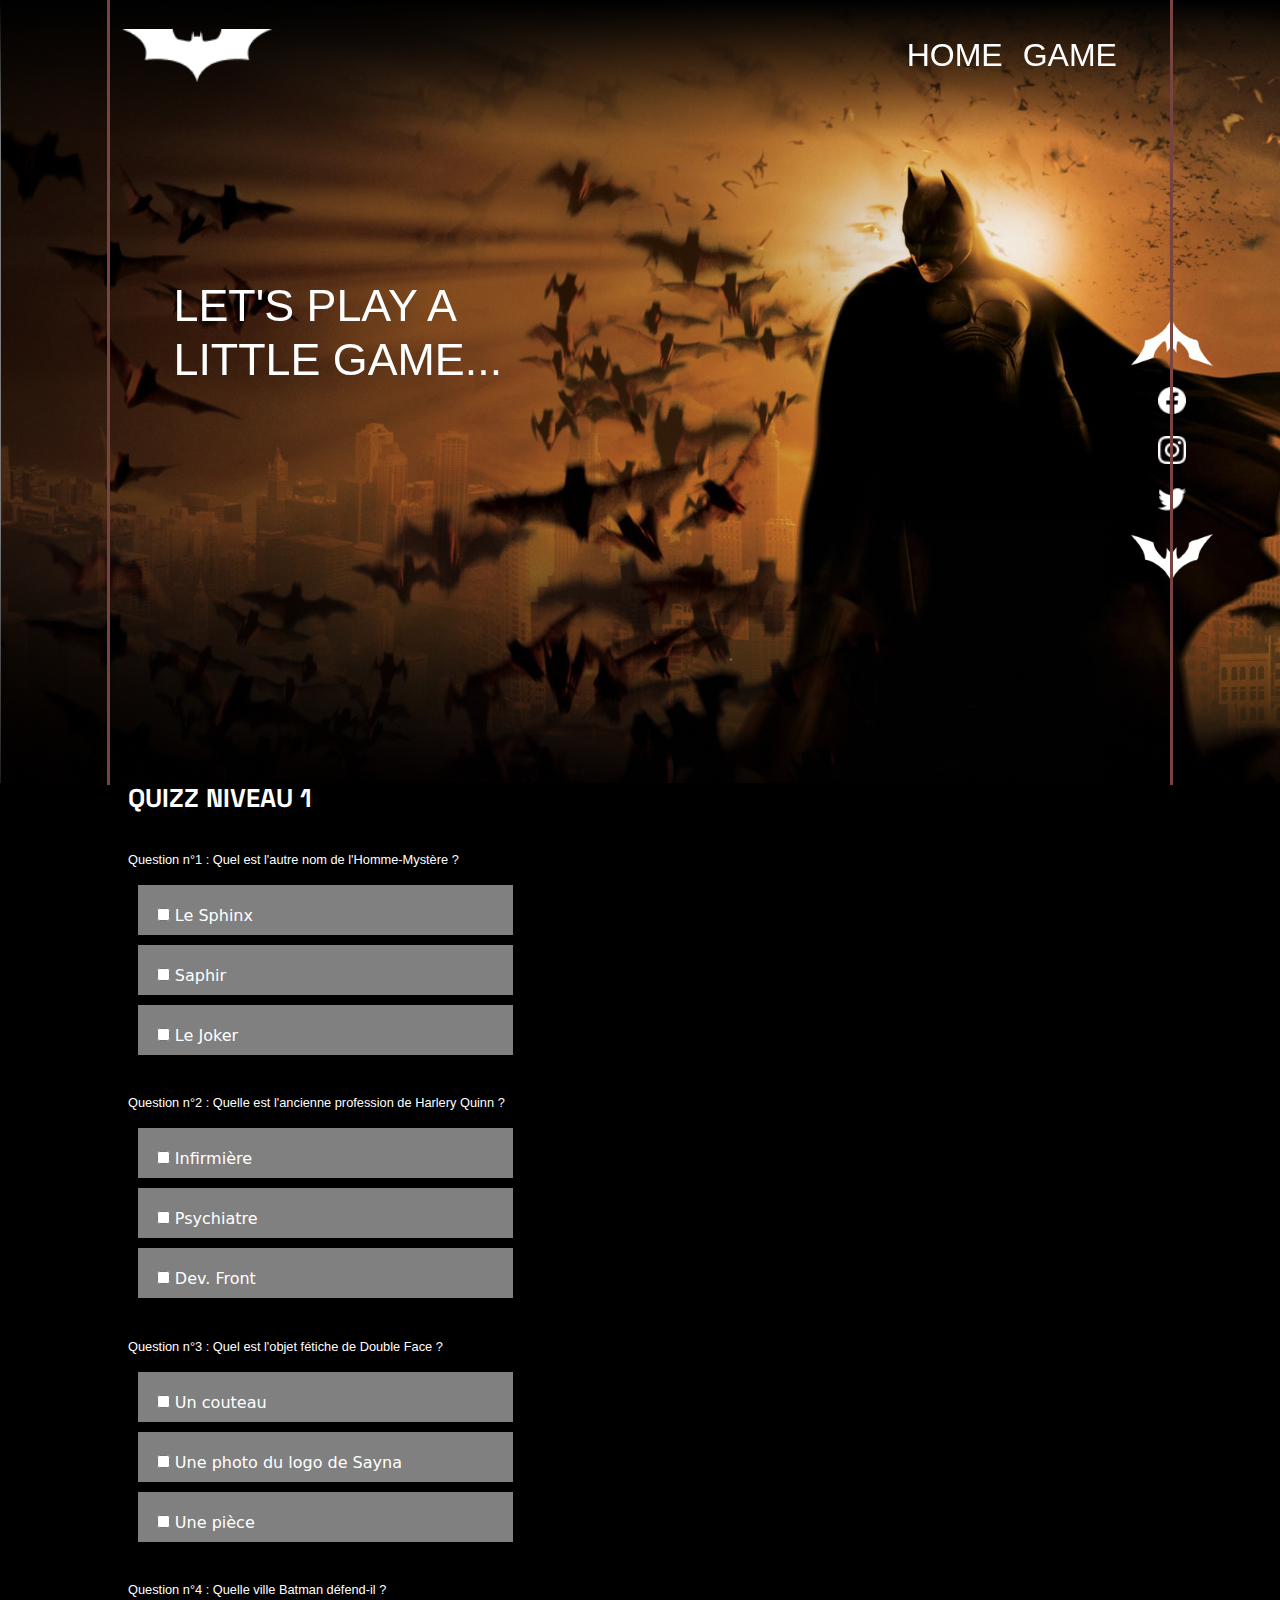
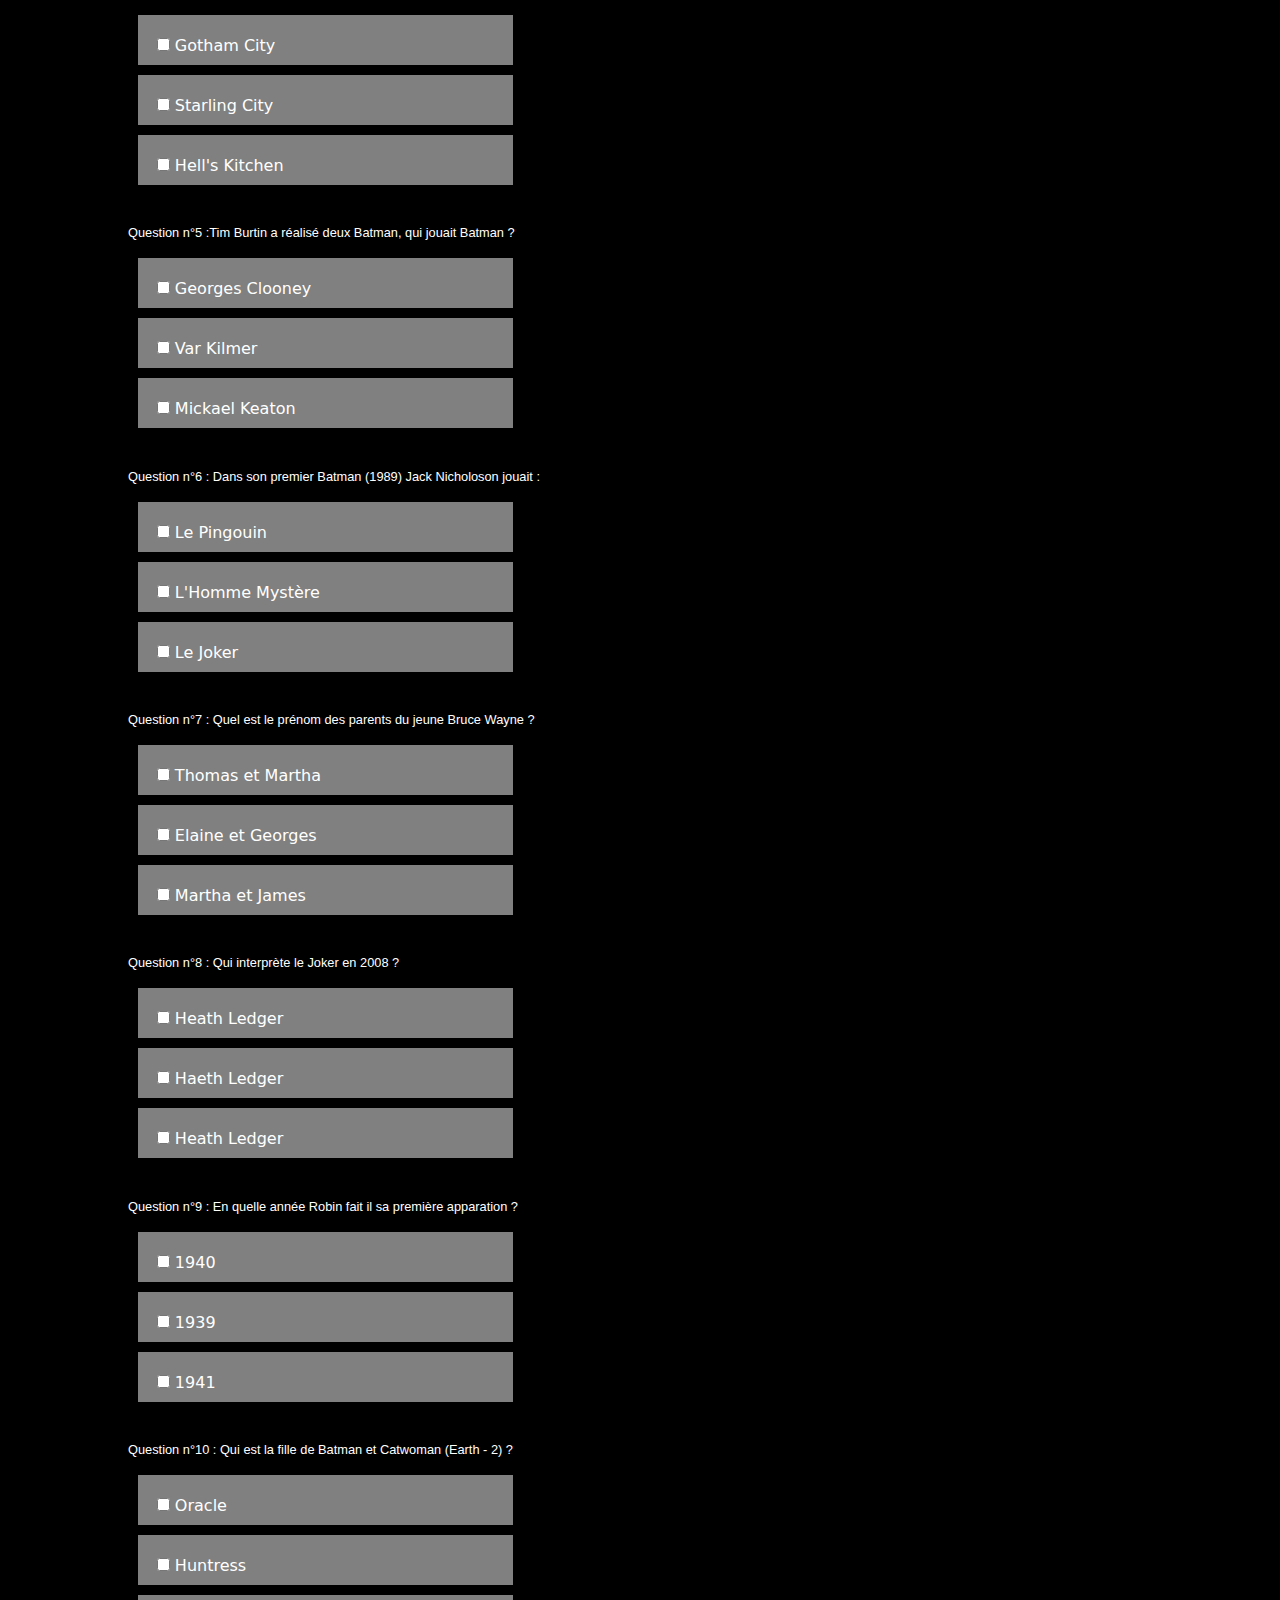
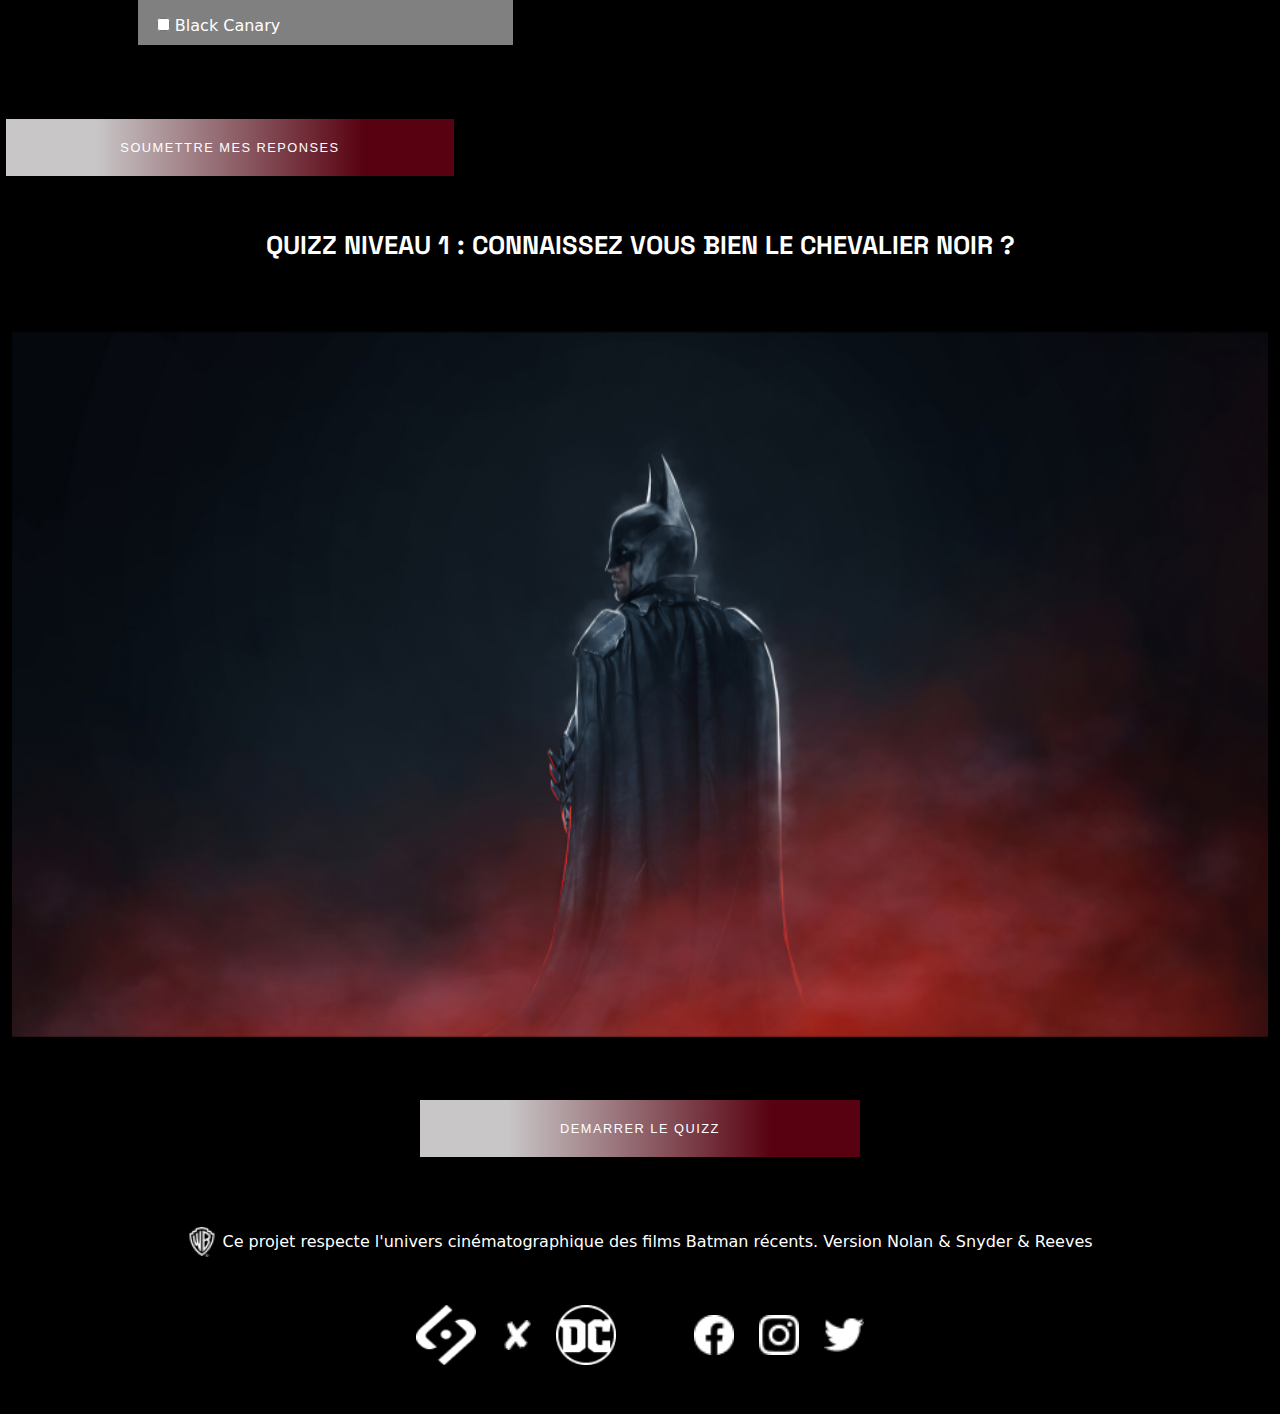
==== commit b7d6719e: "quizz modif1" ====
--- a/game.html
+++ b/game.html
@@ -20,8 +20,6 @@
     <!-- Links bootstrap & CSS-->
     <link rel="stylesheet" href="./assets/css/bootstrap.css">
     <link rel="stylesheet" href="./assets/css/style.css">
-    <!--jquery-->
-    <script src="https://code.jquery.com/jquery-3.6.0.min.js" integrity="sha256-/xUj+3OJU5yExlq6GSYGSHk7tPXikynS7ogEvDej/m4=" crossorigin="anonymous"></script>
 </head>
  <body>
      <!-- mouse aside -->
@@ -54,262 +52,183 @@
             
         </div>       
     </main>
+    
     <div class="contain2 justify-content-center align-content-center">
         <!-- QUIZZ -->
-            <!-- QUIZZ N°1 -->
+            <!-- Question n°1 -->
             <div class="text-container2-game col-10 justify-content-center align-content-center">
                 <h2>QUIZZ NIVEAU 1</h2>
-                <p>Quel est l'autre nom de l'Homme-Mystère ?</p>
-                <form action="/action_page.php">
-                    <div class="choix">
-                        <input type="checkbox" id="choix1" name="choix1" value="Sphinx">
+                <p>Question n°1 : Quel est l'autre nom de l'Homme-Mystère ?</p>
+                <form action="/action_page.php">
+                    <div class="question1">
+                        <input type="checkbox" id="choix1" name="choix1" value="Sphinx"  onclick="question1(this.id)">
                         <label for="choix1"> Le Sphinx</label><br>
                     </div>
-                    <div class="choix">
-                        <input type="checkbox" id="choix2" name="choix2" value="Saphir">
+                    <div class="question1">
+                        <input type="checkbox" id="choix2" name="choix2" value="Saphir"  onclick="question1(this.id)">
                         <label for="choix2"> Saphir </label><br>
                     </div>
-                    <div class="choix">
-                        <input type="checkbox" id="choix2" name="choix2" value="Joker">
+                    <div class="question1">
+                        <input type="checkbox" id="choix3" name="choix2" value="Le Joker"  onclick="question1(this.id)">
                         <label for="choix3"> Le Joker</label><br><br>
                     </div>
                 </form>
-
-                <p>Quelle est l'ancienne profession de Harlery Quinn ?</p>
-                <form action="/action_page.php">
-                    <div class="choix">
-                        <input type="checkbox" id="choix1" name="choix1" value="Infirmière">
+                <!-- Question n°2 -->
+                <p>Question n°2 : Quelle est l'ancienne profession de Harlery Quinn ?</p>
+                <form action="/action_page.php">
+                    <div class="question2">
+                        <input type="checkbox" id="choix1" name="choix1" value="Infirmière" onclick="question2(this.id)">
                         <label for="choix1"> Infirmière</label><br>
                     </div>
-                    <div class="choix">
-                        <input type="checkbox" id="choix2" name="choix2" value="Psychiatre">
+                    <div class="question2">
+                        <input type="checkbox" id="choix2" name="choix2" value="Psychiatre" onclick="question2(this.id)">
                         <label for="choix2"> Psychiatre</label><br>
                     </div>
-                    <div class="choix">
-                        <input type="checkbox" id="choix2" name="choix2" value="Dentiste">
-                        <label for="choix3"> Dentiste</label><br><br>
-                    </div>
-                </form>
-
-                <p>Quel est l'objet fétiche de Double Face ?</p>
-                <form action="/action_page.php">
-                      <div class="choix">
-                          <input type="checkbox" id="choix1" name="choix1" value="Une pièce">
-                          <label for="choix1"> Une pièce</label><br>
-                      </div>
-                      <div class="choix">
-                          <input type="checkbox" id="choix2" name="choix2" value="Un livre">
-                          <label for="choix2"> Un livre</label><br>
-                      </div>
-                      <div class="choix">
-                          <input type="checkbox" id="choix2" name="choix2" value="Un couteau">
-                          <label for="choix3"> Un couteau</label><br><br>
-                      </div>
-                </form>
-
-                <p>Quelle ville Batman défend-il ?</p>
-                <form action="/action_page.php">
-                      <div class="choix">
-                          <input type="checkbox" id="choix1" name="choix1" value="Gotham City">
+                    <div class="question2">
+                        <input type="checkbox" id="choix3" name="choix2" value="Dev. Front" onclick="question2(this.id)">
+                        <label for="choix3"> Dev. Front</label><br><br>
+                    </div>
+                </form>
+                <!-- Question n°3 -->
+                <p>Question n°3 : Quel est l'objet fétiche de Double Face ?</p>
+                <form action="/action_page.php">
+                      <div class="question3">
+                          <input type="checkbox" id="choix1" name="choix1" value="Un couteau" onclick="question3(this.id)">
+                          <label for="choix1"> Un couteau</label><br>
+                      </div>
+                      <div class="question3">
+                          <input type="checkbox" id="choix2" name="choix2" value="Une photo du logo de Sayna" onclick="question3(this.id)">
+                          <label for="choix2"> Une photo du logo de Sayna</label><br>
+                      </div>
+                      <div class="question3">
+                          <input type="checkbox" id="choix3" name="choix2" value="Une pièce" onclick="question3(this.id)">
+                          <label for="choix3"> Une pièce</label><br><br>
+                      </div>
+                </form>
+                <!-- Question n°4 -->
+                <p>Question n°4 : Quelle ville Batman défend-il ?</p>
+                <form action="/action_page.php">
+                      <div class="question4">
+                          <input type="checkbox" id="choix1" name="choix1" value="Gotham City" onclick="question4(this.id)">
                           <label for="choix1"> Gotham City</label><br>
                       </div>
-                      <div class="choix">
-                          <input type="checkbox" id="choix2" name="choix2" value="Starling City">
+                      <div class="question4">
+                          <input type="checkbox" id="choix2" name="choix2" value="Starling City" onclick="question4(this.id)">
                           <label for="choix2"> Starling City</label><br>
                       </div>
-                      <div class="choix">
-                          <input type="checkbox" id="choix3" name="choix2" value="Hell's Kitchen">
+                      <div class="question4">
+                          <input type="checkbox" id="choix3" name="choix2" value="Hell's Kitchen" onclick="question4(this.id)">
                           <label for="choix3"> Hell's Kitchen</label><br><br>
                       </div>
                 </form>
-
-                <p>Tim Burtin a réalisé deux Batman, qui jouait Batman ?</p>
-                <form action="/action_page.php">
-                      <div class="choix">
-                          <input type="checkbox" id="choix1" name="choix1" value="Georges Clooney">
+                <!-- Question n°5 -->
+                <p>Question n°5 :Tim Burtin a réalisé deux Batman, qui jouait Batman ?</p>
+                <form action="/action_page.php">
+                      <div class="question5">
+                          <input type="checkbox" id="choix1" name="choix1" value="Georges Clooney" onclick="question5(this.id)">
                           <label for="choix1"> Georges Clooney</label><br>
                       </div>
-                      <div class="choix">
-                          <input type="checkbox" id="choix2" name="choix2" value="Var Kilmer">
+                      <div class="question5">
+                          <input type="checkbox" id="choix2" name="choix2" value="Var Kilmer" onclick="question5(this.id)">
                           <label for="choix2"> Var Kilmer</label><br>
                       </div>
-                      <div class="choix">
-                          <input type="checkbox" id="choix3" name="choix2" value="Mickael Keaton">
+                      <div class="question5">
+                          <input type="checkbox" id="choix3" name="choix2" value="Mickael Keaton" onclick="question5(this.id)">
                           <label for="choix3"> Mickael Keaton</label><br><br>
                       </div>
                 </form>
-
-                <p>Dans son premier Batman (1989) Jack Nicholoson jouait :</p>
-                <form action="/action_page.php">
-                      <div class="choix">
-                          <input type="checkbox" id="choix1" name="choix1" value="Le Pingouin">
+                <!-- Question n°6 -->
+                <p>Question n°6 : Dans son premier Batman (1989) Jack Nicholoson jouait :</p>
+                <form action="/action_page.php">
+                      <div class="question6">
+                          <input type="checkbox" id="choix1" name="choix1" value="Le Pingouin" onclick="question6(this.id)">
                           <label for="choix1"> Le Pingouin</label><br>
                       </div>
-                      <div class="choix">
-                          <input type="checkbox" id="choix2" name="choix2" value="L'Homme Mystère">
+                      <div class="question6">
+                          <input type="checkbox" id="choix2" name="choix2" value="L'Homme Mystère" onclick="question6(this.id)">
                           <label for="choix2"> L'Homme Mystère</label><br>
                       </div>
-                      <div class="choix">
-                          <input type="checkbox" id="choix3" name="choix2" value="Le Joker">
+                      <div class="question6">
+                          <input type="checkbox" id="choix3" name="choix2" value="Le Joker" onclick="question6(this.id)">
                           <label for="choix3"> Le Joker</label><br><br>
                       </div>
                 </form>
-
-                <p>Quel est le prénom des parents du jeune Bruce Wayne ?</p>
-                <form action="/action_page.php">
-                      <div class="choix">
-                          <input type="checkbox" id="choix1" name="choix1" value="Thomas et Martha">
+                <!--Question n°7 -->
+                <p>Question n°7 : Quel est le prénom des parents du jeune Bruce Wayne ?</p>
+                <form action="/action_page.php">
+                      <div class="question7">
+                          <input type="checkbox" id="choix1" name="choix1" value="Thomas et Martha" onclick="question7(this.id)">
                           <label for="choix1"> Thomas et Martha</label><br>
                       </div>
-                      <div class="choix">
-                          <input type="checkbox" id="choix2" name="choix2" value="Elaine et Georges">
+                      <div class="question7">
+                          <input type="checkbox" id="choix2" name="choix2" value="Elaine et Georges" onclick="question7(this.id)">
                           <label for="choix2"> Elaine et Georges</label><br>
                       </div>
-                      <div class="choix">
-                          <input type="checkbox" id="choix3" name="choix2" value="Martha et James">
+                      <div class="question7">
+                          <input type="checkbox" id="choix3" name="choix2" value="Martha et James" onclick="question7(this.id)">
                           <label for="choix3"> Martha et James</label><br><br>
                       </div>
                 </form>
-
-                <p>Qui interprète le Joker en 2008 ?</p>
-                <form action="/action_page.php">
-                      <div class="choix">
-                          <input type="checkbox" id="choix1" name="choix1" value="Heath Ledger">
+                <!-- Question n°8 -->
+                <p>Question n°8 : Qui interprète le Joker en 2008 ?</p>
+                <form action="/action_page.php">
+                      <div class="question8">
+                          <input type="checkbox" id="choix1" name="choix1" value="Heath Ledger" onclick="question8(this.id)">
                           <label for="choix1"> Heath Ledger</label><br>
                       </div>
-                      <div class="choix">
-                          <input type="checkbox" id="choix2" name="choix2" value="Haeth Ledger">
+                      <div class="question8">
+                          <input type="checkbox" id="choix2" name="choix2" value="Haeth Ledger" onclick="question8(this.id)">
                           <label for="choix2"> Haeth Ledger</label><br>
                       </div>
-                      <div class="choix">
-                          <input type="checkbox" id="choix3" name="choix2" value="Heath Ledger">
+                      <div class="question8">
+                          <input type="checkbox" id="choix3" name="choix2" value="Heath Ledger" onclick="question8(this.id)">
                           <label for="choix3"> Heath Ledger</label><br><br>
                       </div>
                 </form>
-
-                <p>En quelle année Robin fait il sa première apparation ?</p>
-                <form action="/action_page.php">
-                      <div class="choix">
-                          <input type="checkbox" id="choix1" name="choix1" value="1940">
+                <!-- Question n°9 -->
+                <p>Question n°9 : En quelle année Robin fait il sa première apparation ?</p>
+                <form action="/action_page.php">
+                      <div class="question9">
+                          <input type="checkbox" id="choix1" name="choix1" value="1940" onclick="question9(this.id)">
                           <label for="choix1"> 1940</label><br>
                       </div>
-                      <div class="choix">
-                          <input type="checkbox" id="choix2" name="choix2" value="1939">
+                      <div class="question9">
+                          <input type="checkbox" id="choix2" name="choix2" value="1939" onclick="question9(this.id)">
                           <label for="choix2"> 1939</label><br>
                       </div>
-                      <div class="choix">
-                          <input type="checkbox" id="choix3" name="choix2" value="1941">
+                      <div class="question9">
+                          <input type="checkbox" id="choix3" name="choix2" value="1941" onclick="question9(this.id)">
                           <label for="choix3"> 1941</label><br><br>
                       </div>
                 </form>
-
-                <p>Qui est la fille de Batman et Catwoman (Earth - 2) ?</p>
-                <form action="/action_page.php">
-                      <div class="choix">
-                          <input type="checkbox" id="choix1" name="choix1" value="Oracle">
+                <!-- Question n°10 -->
+                <p>Question n°10 : Qui est la fille de Batman et Catwoman (Earth - 2) ?</p>
+                <form action="/action_page.php">
+                      <div class="question10">
+                          <input type="checkbox" id="choix1" name="choix1" value="Oracle" onclick="question10(this.id)">
                           <label for="choix1"> Oracle</label><br>
                       </div>
-                      <div class="choix">
-                          <input type="checkbox" id="choix2" name="choix2" value="Huntress">
+                      <div class="question10">
+                          <input type="checkbox" id="choix2" name="choix2" value="Huntress" onclick="question10(this.id)">
                           <label for="choix2"> Huntress</label><br>
                       </div>
-                      <div class="choix">
-                          <input type="checkbox" id="choix3" name="choix2" value="Black Canary">
+                      <div class="question10">
+                          <input type="checkbox" id="choix3" name="choix2" value="Black Canary" onclick="question10(this.id)">
                           <label for="choix3"> Black Canary</label><br><br>
                       </div>
                 </form>
-
-                <p>Qui est Jonathan Crane ?</p>
-                <form action="/action_page.php">
-                      <div class="choix">
-                          <input type="checkbox" id="choix1" name="choix1" value="L'épouvantail">
-                          <label for="choix1"> L'épouvantail</label><br>
-                      </div>
-                      <div class="choix">
-                          <input type="checkbox" id="choix2" name="choix2" value="Le Joker">
-                          <label for="choix2"> Le Joker</label><br>
-                      </div>
-                      <div class="choix">
-                          <input type="checkbox" id="choix3" name="choix2" value="Hugo Strange">
-                          <label for="choix3"> Hugo Strange</label><br><br>
-                      </div>
-                </form>
-
-                <p>Batman c'est aussi le nom d'une ville en...</p>
-                <form action="/action_page.php">
-                      <div class="choix">
-                          <input type="checkbox" id="choix1" name="choix1" value="Turquie">
-                          <label for="choix1"> Turquie</label><br>
-                      </div>
-                      <div class="choix">
-                          <input type="checkbox" id="choix2" name="choix2" value="Islande">
-                          <label for="choix2"> Islande</label><br>
-                      </div>
-                      <div class="choix">
-                          <input type="checkbox" id="choix3" name="choix2" value="Allemagne">
-                          <label for="choix3"> Allemagne</label><br><br>
-                      </div>
-                </form>
-
-                <p>Qui a produit Batman en 1964 ?</p>
-                <form action="/action_page.php">
-                      <div class="choix">
-                          <input type="checkbox" id="choix1" name="choix1" value="Stanley Kubrick">
-                          <label for="choix1"> Stanley Kubrick</label><br>
-                      </div>
-                      <div class="choix">
-                          <input type="checkbox" id="choix2" name="choix2" value="Andy Warhol">
-                          <label for="choix2"> Andy Warhol</label><br>
-                      </div>
-                      <div class="choix">
-                          <input type="checkbox" id="choix3" name="choix2" value="Peter Jackson">
-                          <label for="choix3"> Peter Jackson</label><br><br>
-                      </div>
-                </form>
-
-                <p>Quel vilain apparaît pour la première fois dans le Batman 232 ?</p>
-                <form action="/action_page.php">
-                      <div class="choix">
-                          <input type="checkbox" id="choix1" name="choix1" value="Le Pingouin">
-                          <label for="choix1"> Le Pingouin</label><br>
-                      </div>
-                      <div class="choix">
-                          <input type="checkbox" id="choix2" name="choix2" value="Ra's al Ghul">
-                          <label for="choix2"> Ra's al Ghul</label><br>
-                      </div>
-                      <div class="choix">
-                          <input type="checkbox" id="choix3" name="choix2" value="Poison Ivy">
-                          <label for="choix3"> Poison Ivy</label><br><br>
-                      </div>
-                </form>
-
-                <p>Qui est l'interprète de Catwoman dans le nouveau Batman de Matt Reeves (2022) ?</p>
-                <form action="/action_page.php">
-                      <div class="choix">
-                          <input type="checkbox" id="choix1" name="choix1" value="Emma Watson">
-                          <label for="choix1"> Emma Watson</label><br>
-                      </div>
-                      <div class="choix">
-                          <input type="checkbox" id="choix2" name="choix2" value="Gigi Hadid">
-                          <label for="choix2"> Gigi Hadid</label><br>
-                      </div>
-                      <div class="choix">
-                          <input type="checkbox" id="choix3" name="choix3" value="Lola lolani Momoa">
-                          <label for="choix3"> Lola lolani Momoa</label><br><br>
-                      </div>
-                      <div class="choix">
-                        <input type="checkbox" id="choix4" name="choix4" value="Zoë Kravitz">
-                        <label for="choix4"> Zoë Kravitz</label><br><br>
-                    </div>
-                </form>
-
-                
+            </div>      
+            <button id="btn-confirm" style="margin-top: 5%;" onclick="notes()">SOUMETTRE MES REPONSES</button> 
+                       
     </div>            
-
+    <div id="layer">
+        <h1 id="leGagnant"></h1>
+        <button class="btn btn-primary end-game "style="position: absolute;margin-left: 56%;margin-top: -7%;" onclick="fermer()">X</button>
+    </div>
     <div class="contain7 row justify-content-center align-content-center m-0 pt-5 p-0">
         <div class="boutons-game" style="text-align: center; display: block;">
             <h2>QUIZZ NIVEAU 1 : CONNAISSEZ VOUS BIEN LE CHEVALIER NOIR ?</h2>
-            <img src="./assets/Illustrations/Game/Batgame2.png"><br>
+            <img src="./assets/Illustrations/Game/Batgame2.png" style="position: relative;width: 100%;"><br>
             <button id="btn-confirm" style="margin-top: 5%;">DEMARRER LE QUIZZ</button>               
         </div>
         <div class="text-footer" style="text-align:center; width:100%; margin-top: 5%; color: white;">
@@ -325,21 +244,9 @@
         </div>
     </div>
      
-    <!-- <form>
-        <p>
-            <input type="checkbox" name="newsletter" value="Hourly">
-        
-            <input type="checkbox" name="newsletter" value="Daily">
-            <input type="checkbox" name="newsletter" value="Weekly">
-        
-            <input type="checkbox" name="newsletter" value="Monthly">
-            <input type="checkbox" name="newsletter" value="Yearly">
-        </p>
-    </form>
-    <div class="score">
-
-    </div> -->
-
-<script type="text/javascript" src="./assets/js/index.js"></script>
+<!--jquery-->
+<script src="https://code.jquery.com/jquery-3.6.0.min.js" integrity="sha256-/xUj+3OJU5yExlq6GSYGSHk7tPXikynS7ogEvDej/m4=" crossorigin="anonymous"></script>
+<!--javascript-->
+<script type="text/javascript" src="./assets/js/game.js"></script>
 </body>
 </html>--- a/assets/css/style.css
+++ b/assets/css/style.css
@@ -405,19 +405,35 @@
     font-size: 1vw;
     padding-top: 3%;
 }
-.choix {
+.question1 ,.question2, .question3 ,.question4, .question5 ,.question6,.question7 ,.question8, .question9 ,.question10 {
     background-color: grey;
     width: 40%;
+    height: 50px;
     margin: 10px;
-    align-items: center;
-    align-content: center;
-    justify-content: center;
-    justify-items: center;
-}
+    padding: 2%;
+}
+
 
 .boutons-game h2 {
     color: white;
     font-family: 'Space Grotesk', sans-serif;
     font-size: 2vw;
     padding-bottom: 5%;
+}
+
+/*QUIZZ*/
+#layer {
+    display: none;
+    text-align: center;
+    position: relative;
+    width: 100%;
+    height: auto;
+    border: 2px solid white;
+    border-radius: 4px;
+    background-color: white;
+    color: #6b6b6b;
+    z-index: 1;
+    box-shadow: 2px 2px 4px #000000;
+    margin-top: -15%;
+    padding: 5%;
 }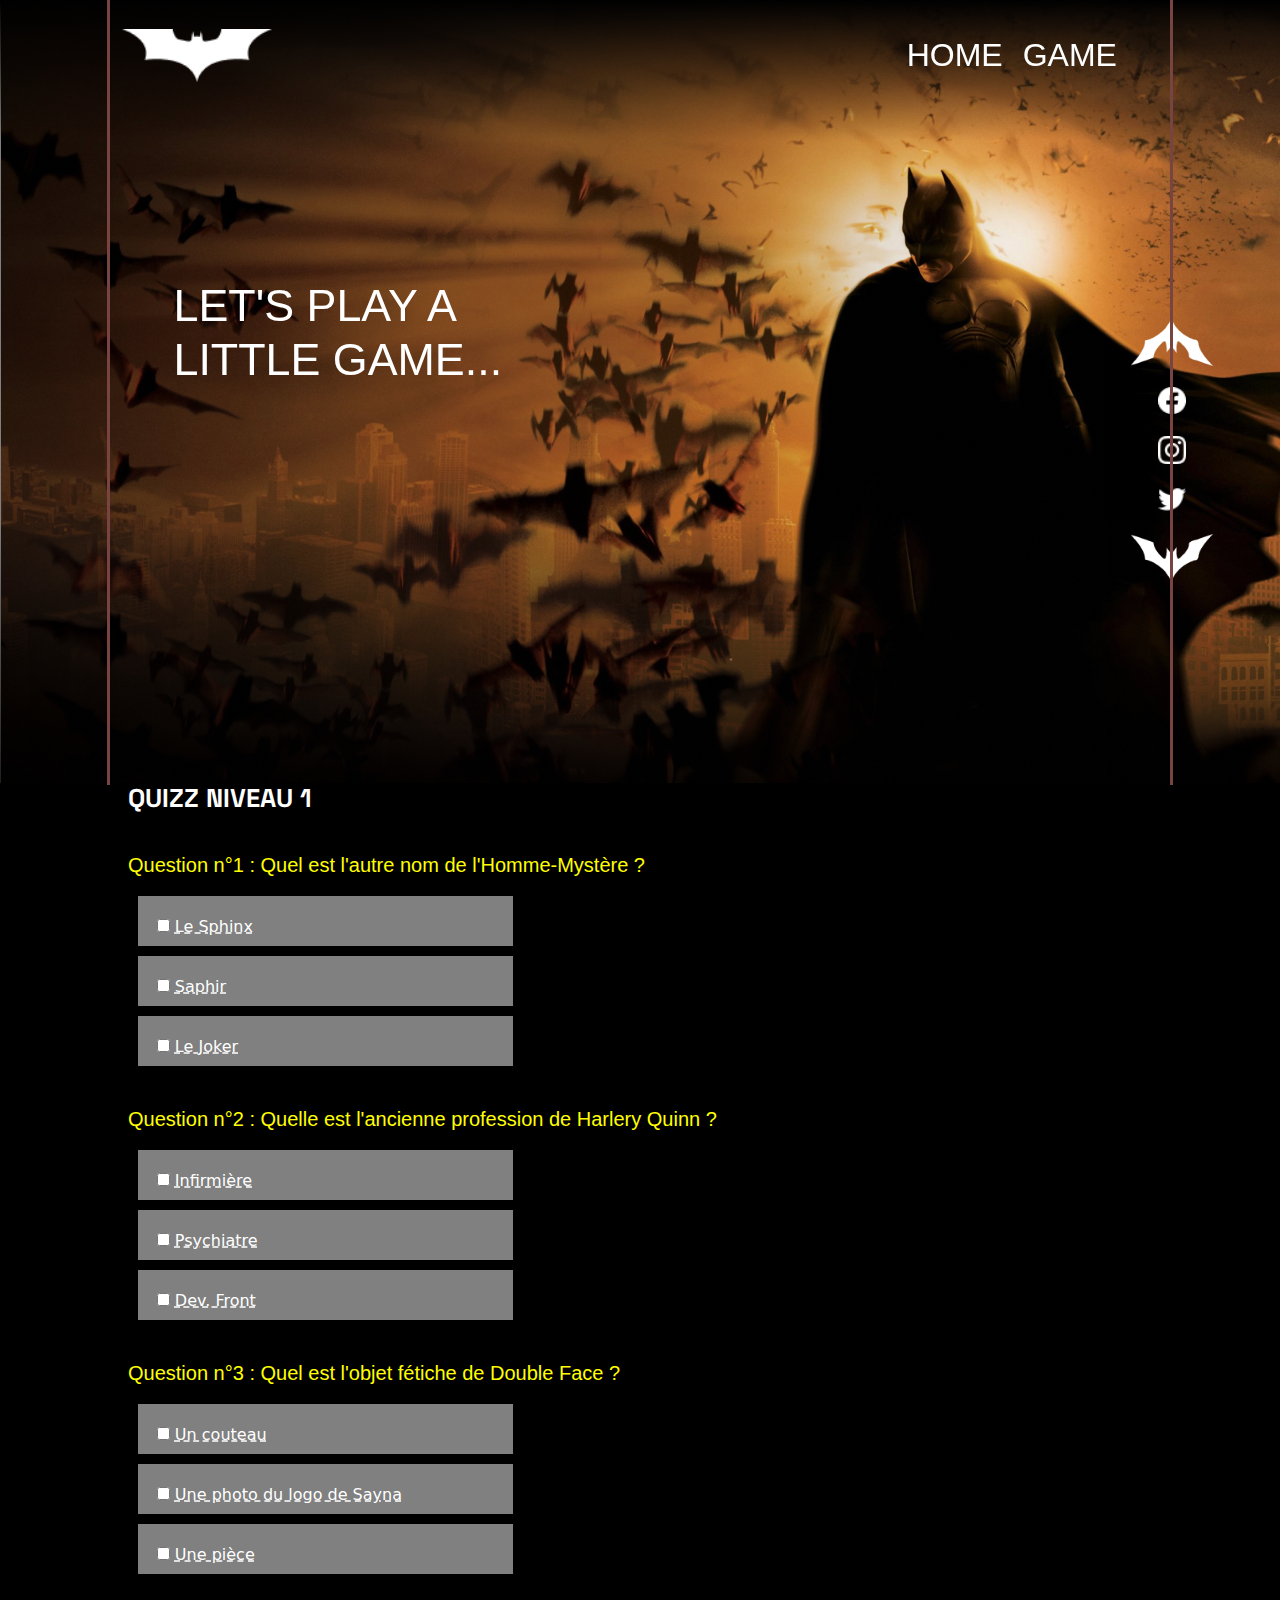
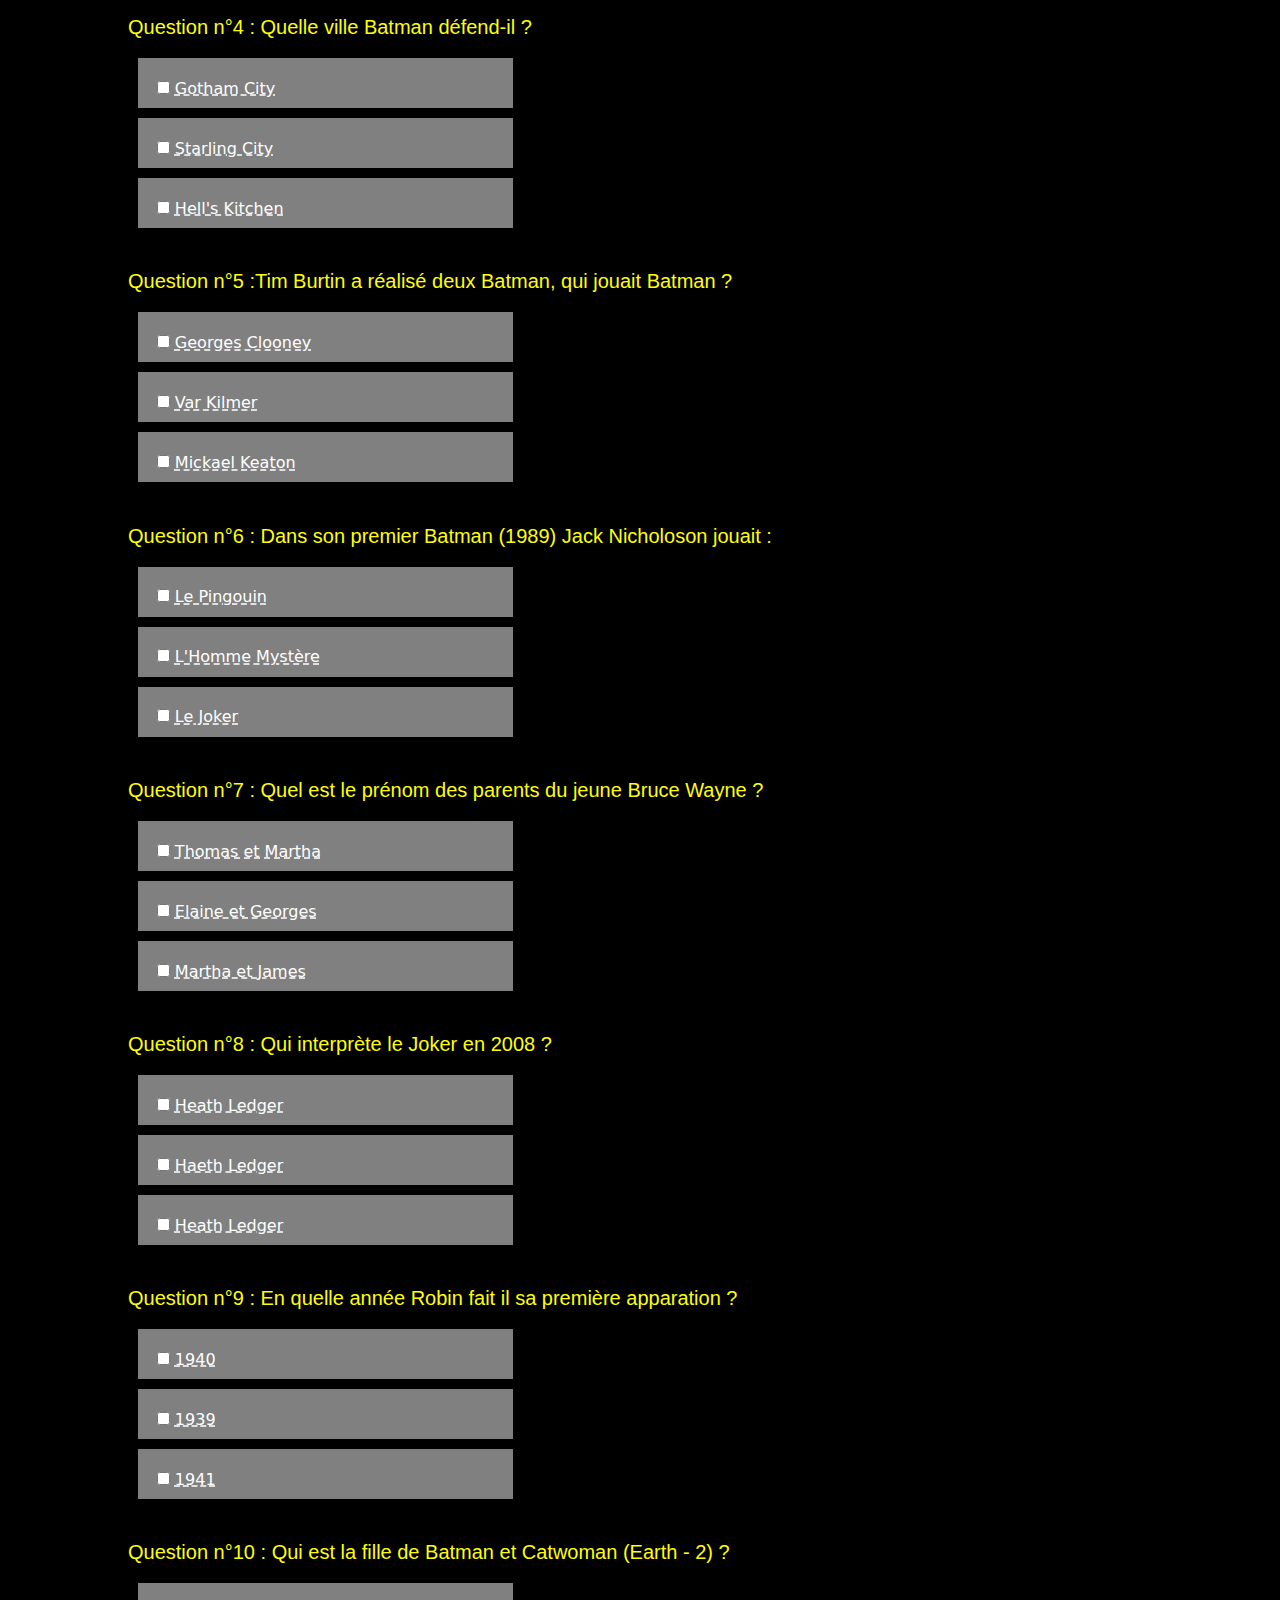
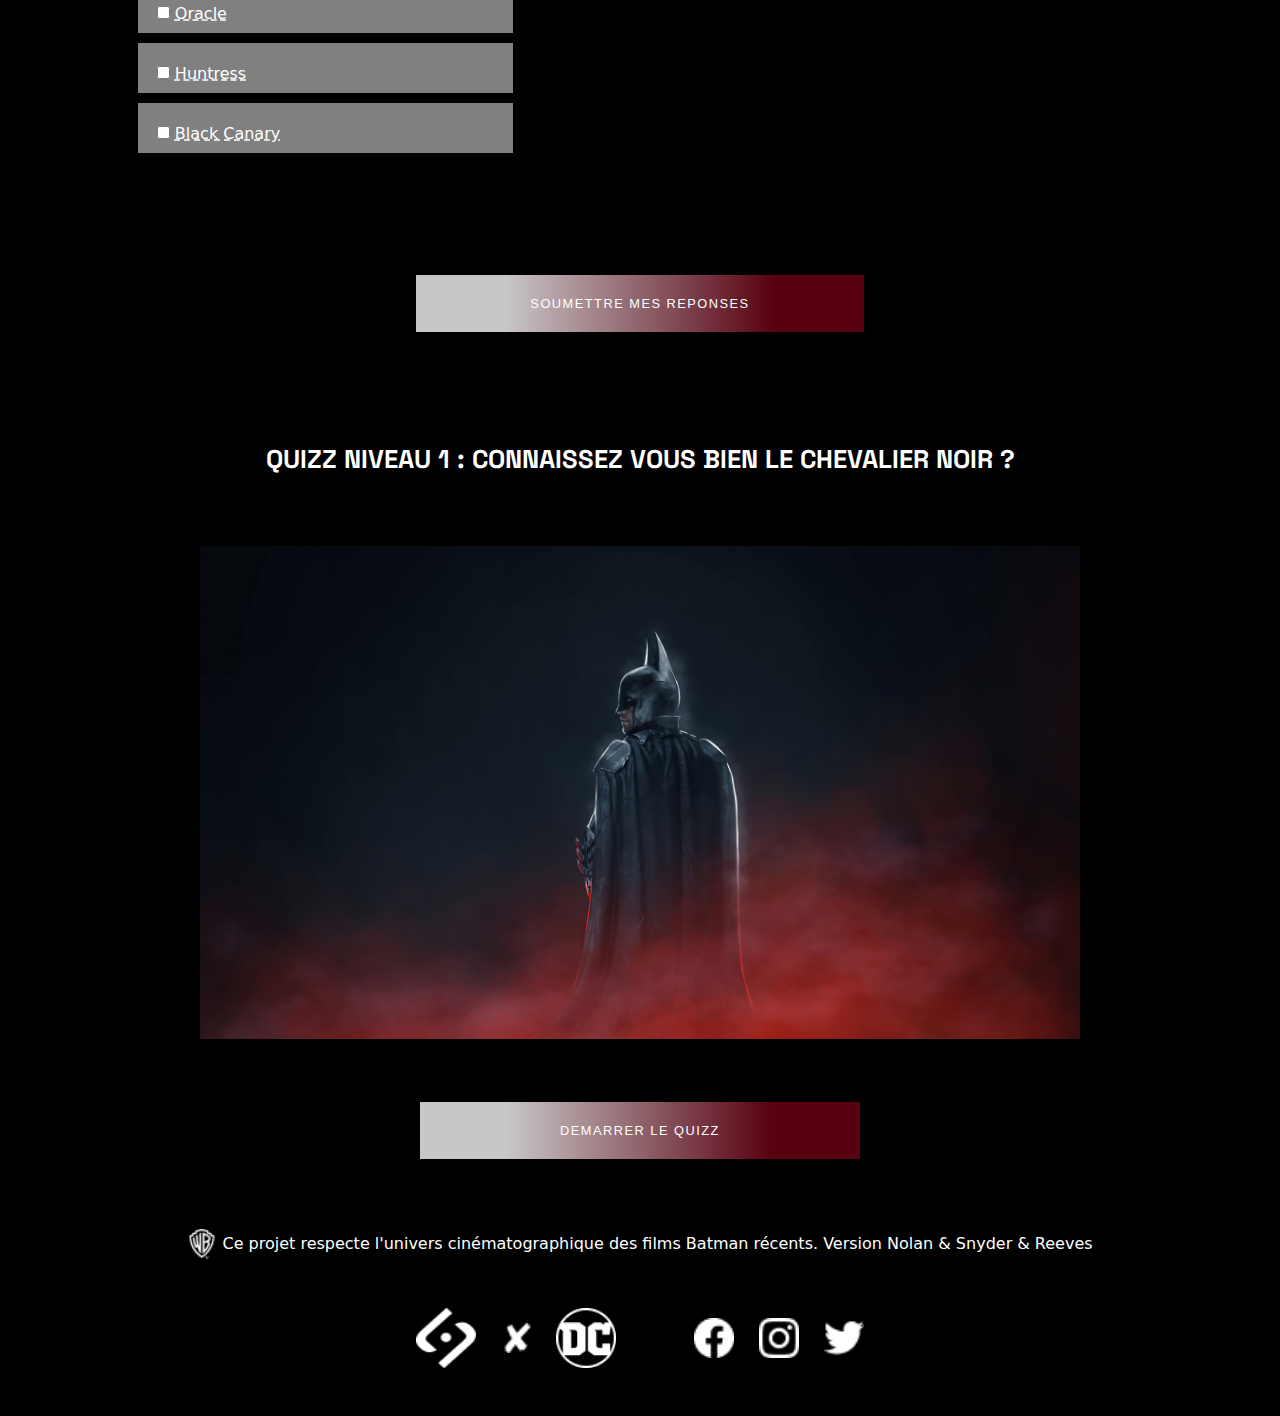
==== commit 3493fa9c: "logos-color" ====
--- a/game.html
+++ b/game.html
@@ -20,6 +20,8 @@
     <!-- Links bootstrap & CSS-->
     <link rel="stylesheet" href="./assets/css/bootstrap.css">
     <link rel="stylesheet" href="./assets/css/style.css">
+    <!--Link bibliothèque Jquery-->
+    <script src="./assets/js/jquery-3.6.0.min.js"></script> 
 </head>
  <body>
      <!-- mouse aside -->
@@ -60,15 +62,15 @@
                 <h2>QUIZZ NIVEAU 1</h2>
                 <p>Question n°1 : Quel est l'autre nom de l'Homme-Mystère ?</p>
                 <form action="/action_page.php">
-                    <div class="question1">
+                    <div class="question1 quest">
                         <input type="checkbox" id="choix1" name="choix1" value="Sphinx"  onclick="question1(this.id)">
                         <label for="choix1"> Le Sphinx</label><br>
                     </div>
-                    <div class="question1">
+                    <div class="question1 quest">
                         <input type="checkbox" id="choix2" name="choix2" value="Saphir"  onclick="question1(this.id)">
                         <label for="choix2"> Saphir </label><br>
                     </div>
-                    <div class="question1">
+                    <div class="question1 quest">
                         <input type="checkbox" id="choix3" name="choix2" value="Le Joker"  onclick="question1(this.id)">
                         <label for="choix3"> Le Joker</label><br><br>
                     </div>
@@ -76,15 +78,15 @@
                 <!-- Question n°2 -->
                 <p>Question n°2 : Quelle est l'ancienne profession de Harlery Quinn ?</p>
                 <form action="/action_page.php">
-                    <div class="question2">
+                    <div class="question2 quest">
                         <input type="checkbox" id="choix1" name="choix1" value="Infirmière" onclick="question2(this.id)">
                         <label for="choix1"> Infirmière</label><br>
                     </div>
-                    <div class="question2">
+                    <div class="question2 quest">
                         <input type="checkbox" id="choix2" name="choix2" value="Psychiatre" onclick="question2(this.id)">
                         <label for="choix2"> Psychiatre</label><br>
                     </div>
-                    <div class="question2">
+                    <div class="question2 quest">
                         <input type="checkbox" id="choix3" name="choix2" value="Dev. Front" onclick="question2(this.id)">
                         <label for="choix3"> Dev. Front</label><br><br>
                     </div>
@@ -92,15 +94,15 @@
                 <!-- Question n°3 -->
                 <p>Question n°3 : Quel est l'objet fétiche de Double Face ?</p>
                 <form action="/action_page.php">
-                      <div class="question3">
+                      <div class="question3 quest">
                           <input type="checkbox" id="choix1" name="choix1" value="Un couteau" onclick="question3(this.id)">
                           <label for="choix1"> Un couteau</label><br>
                       </div>
-                      <div class="question3">
+                      <div class="question3 quest">
                           <input type="checkbox" id="choix2" name="choix2" value="Une photo du logo de Sayna" onclick="question3(this.id)">
                           <label for="choix2"> Une photo du logo de Sayna</label><br>
                       </div>
-                      <div class="question3">
+                      <div class="question3 quest">
                           <input type="checkbox" id="choix3" name="choix2" value="Une pièce" onclick="question3(this.id)">
                           <label for="choix3"> Une pièce</label><br><br>
                       </div>
@@ -108,15 +110,15 @@
                 <!-- Question n°4 -->
                 <p>Question n°4 : Quelle ville Batman défend-il ?</p>
                 <form action="/action_page.php">
-                      <div class="question4">
+                      <div class="question4 quest">
                           <input type="checkbox" id="choix1" name="choix1" value="Gotham City" onclick="question4(this.id)">
                           <label for="choix1"> Gotham City</label><br>
                       </div>
-                      <div class="question4">
+                      <div class="question4 quest">
                           <input type="checkbox" id="choix2" name="choix2" value="Starling City" onclick="question4(this.id)">
                           <label for="choix2"> Starling City</label><br>
                       </div>
-                      <div class="question4">
+                      <div class="question4 quest">
                           <input type="checkbox" id="choix3" name="choix2" value="Hell's Kitchen" onclick="question4(this.id)">
                           <label for="choix3"> Hell's Kitchen</label><br><br>
                       </div>
@@ -124,15 +126,15 @@
                 <!-- Question n°5 -->
                 <p>Question n°5 :Tim Burtin a réalisé deux Batman, qui jouait Batman ?</p>
                 <form action="/action_page.php">
-                      <div class="question5">
+                      <div class="question5 quest">
                           <input type="checkbox" id="choix1" name="choix1" value="Georges Clooney" onclick="question5(this.id)">
                           <label for="choix1"> Georges Clooney</label><br>
                       </div>
-                      <div class="question5">
+                      <div class="question5 quest">
                           <input type="checkbox" id="choix2" name="choix2" value="Var Kilmer" onclick="question5(this.id)">
                           <label for="choix2"> Var Kilmer</label><br>
                       </div>
-                      <div class="question5">
+                      <div class="question5 quest">
                           <input type="checkbox" id="choix3" name="choix2" value="Mickael Keaton" onclick="question5(this.id)">
                           <label for="choix3"> Mickael Keaton</label><br><br>
                       </div>
@@ -140,15 +142,15 @@
                 <!-- Question n°6 -->
                 <p>Question n°6 : Dans son premier Batman (1989) Jack Nicholoson jouait :</p>
                 <form action="/action_page.php">
-                      <div class="question6">
+                      <div class="question6 quest">
                           <input type="checkbox" id="choix1" name="choix1" value="Le Pingouin" onclick="question6(this.id)">
                           <label for="choix1"> Le Pingouin</label><br>
                       </div>
-                      <div class="question6">
+                      <div class="question6 quest">
                           <input type="checkbox" id="choix2" name="choix2" value="L'Homme Mystère" onclick="question6(this.id)">
                           <label for="choix2"> L'Homme Mystère</label><br>
                       </div>
-                      <div class="question6">
+                      <div class="question6 quest">
                           <input type="checkbox" id="choix3" name="choix2" value="Le Joker" onclick="question6(this.id)">
                           <label for="choix3"> Le Joker</label><br><br>
                       </div>
@@ -156,15 +158,15 @@
                 <!--Question n°7 -->
                 <p>Question n°7 : Quel est le prénom des parents du jeune Bruce Wayne ?</p>
                 <form action="/action_page.php">
-                      <div class="question7">
+                      <div class="question7 quest">
                           <input type="checkbox" id="choix1" name="choix1" value="Thomas et Martha" onclick="question7(this.id)">
                           <label for="choix1"> Thomas et Martha</label><br>
                       </div>
-                      <div class="question7">
+                      <div class="question7 quest">
                           <input type="checkbox" id="choix2" name="choix2" value="Elaine et Georges" onclick="question7(this.id)">
                           <label for="choix2"> Elaine et Georges</label><br>
                       </div>
-                      <div class="question7">
+                      <div class="question7 quest">
                           <input type="checkbox" id="choix3" name="choix2" value="Martha et James" onclick="question7(this.id)">
                           <label for="choix3"> Martha et James</label><br><br>
                       </div>
@@ -172,15 +174,15 @@
                 <!-- Question n°8 -->
                 <p>Question n°8 : Qui interprète le Joker en 2008 ?</p>
                 <form action="/action_page.php">
-                      <div class="question8">
+                      <div class="question8 quest">
                           <input type="checkbox" id="choix1" name="choix1" value="Heath Ledger" onclick="question8(this.id)">
                           <label for="choix1"> Heath Ledger</label><br>
                       </div>
-                      <div class="question8">
+                      <div class="question8 quest">
                           <input type="checkbox" id="choix2" name="choix2" value="Haeth Ledger" onclick="question8(this.id)">
                           <label for="choix2"> Haeth Ledger</label><br>
                       </div>
-                      <div class="question8">
+                      <div class="question8 quest">
                           <input type="checkbox" id="choix3" name="choix2" value="Heath Ledger" onclick="question8(this.id)">
                           <label for="choix3"> Heath Ledger</label><br><br>
                       </div>
@@ -188,15 +190,15 @@
                 <!-- Question n°9 -->
                 <p>Question n°9 : En quelle année Robin fait il sa première apparation ?</p>
                 <form action="/action_page.php">
-                      <div class="question9">
+                      <div class="question9 quest">
                           <input type="checkbox" id="choix1" name="choix1" value="1940" onclick="question9(this.id)">
                           <label for="choix1"> 1940</label><br>
                       </div>
-                      <div class="question9">
+                      <div class="question9 quest">
                           <input type="checkbox" id="choix2" name="choix2" value="1939" onclick="question9(this.id)">
                           <label for="choix2"> 1939</label><br>
                       </div>
-                      <div class="question9">
+                      <div class="question9 quest">
                           <input type="checkbox" id="choix3" name="choix2" value="1941" onclick="question9(this.id)">
                           <label for="choix3"> 1941</label><br><br>
                       </div>
@@ -204,31 +206,35 @@
                 <!-- Question n°10 -->
                 <p>Question n°10 : Qui est la fille de Batman et Catwoman (Earth - 2) ?</p>
                 <form action="/action_page.php">
-                      <div class="question10">
+                      <div class="question10 quest">
                           <input type="checkbox" id="choix1" name="choix1" value="Oracle" onclick="question10(this.id)">
                           <label for="choix1"> Oracle</label><br>
                       </div>
-                      <div class="question10">
+                      <div class="question10 quest">
                           <input type="checkbox" id="choix2" name="choix2" value="Huntress" onclick="question10(this.id)">
                           <label for="choix2"> Huntress</label><br>
                       </div>
-                      <div class="question10">
+                      <div class="question10 quest">
                           <input type="checkbox" id="choix3" name="choix2" value="Black Canary" onclick="question10(this.id)">
                           <label for="choix3"> Black Canary</label><br><br>
                       </div>
                 </form>
-            </div>      
-            <button id="btn-confirm" style="margin-top: 5%;" onclick="notes()">SOUMETTRE MES REPONSES</button> 
-                       
-    </div>            
+            </div>                             
+    </div>
+
+    <div class="contain7 row justify-content-center align-content-center m-0 pt-5 p-0">
+        <button id="btn-confirm" style="margin: 5% 30%;" onclick="notes()">SOUMETTRE MES REPONSES</button> 
+    </div>
+
     <div id="layer">
         <h1 id="leGagnant"></h1>
         <button class="btn btn-primary end-game "style="position: absolute;margin-left: 56%;margin-top: -7%;" onclick="fermer()">X</button>
     </div>
+
     <div class="contain7 row justify-content-center align-content-center m-0 pt-5 p-0">
         <div class="boutons-game" style="text-align: center; display: block;">
             <h2>QUIZZ NIVEAU 1 : CONNAISSEZ VOUS BIEN LE CHEVALIER NOIR ?</h2>
-            <img src="./assets/Illustrations/Game/Batgame2.png" style="position: relative;width: 100%;"><br>
+            <img src="./assets/Illustrations/Game/Batgame2.png" style="position: relative;width: 70%;"><br>
             <button id="btn-confirm" style="margin-top: 5%;">DEMARRER LE QUIZZ</button>               
         </div>
         <div class="text-footer" style="text-align:center; width:100%; margin-top: 5%; color: white;">
@@ -244,9 +250,10 @@
         </div>
     </div>
      
-<!--jquery-->
-<script src="https://code.jquery.com/jquery-3.6.0.min.js" integrity="sha256-/xUj+3OJU5yExlq6GSYGSHk7tPXikynS7ogEvDej/m4=" crossorigin="anonymous"></script>
+<!-- <script src="https://code.jquery.com/jquery-3.6.0.min.js" integrity="sha256-/xUj+3OJU5yExlq6GSYGSHk7tPXikynS7ogEvDej/m4=" crossorigin="anonymous"></script> -->
 <!--javascript-->
 <script type="text/javascript" src="./assets/js/game.js"></script>
+<!--Fichier jquery-->
+<script src="./assets/js/jquery.js"></script>
 </body>
 </html>--- a/assets/css/style.css
+++ b/assets/css/style.css
@@ -371,6 +371,9 @@
 .logos img{
     margin : 10px;
 }
+.logos img:hover{
+    background-color: yellow;
+}
 
 /* GAME */
 .main-game {
@@ -425,15 +428,15 @@
 #layer {
     display: none;
     text-align: center;
-    position: relative;
-    width: 100%;
+    position: absolute;
+    width: 60%;
     height: auto;
     border: 2px solid white;
     border-radius: 4px;
-    background-color: white;
+    background-color: LIGHTSEAGREEN;
     color: #6b6b6b;
     z-index: 1;
     box-shadow: 2px 2px 4px #000000;
-    margin-top: -15%;
     padding: 5%;
+    margin: -15% 20%;
 }